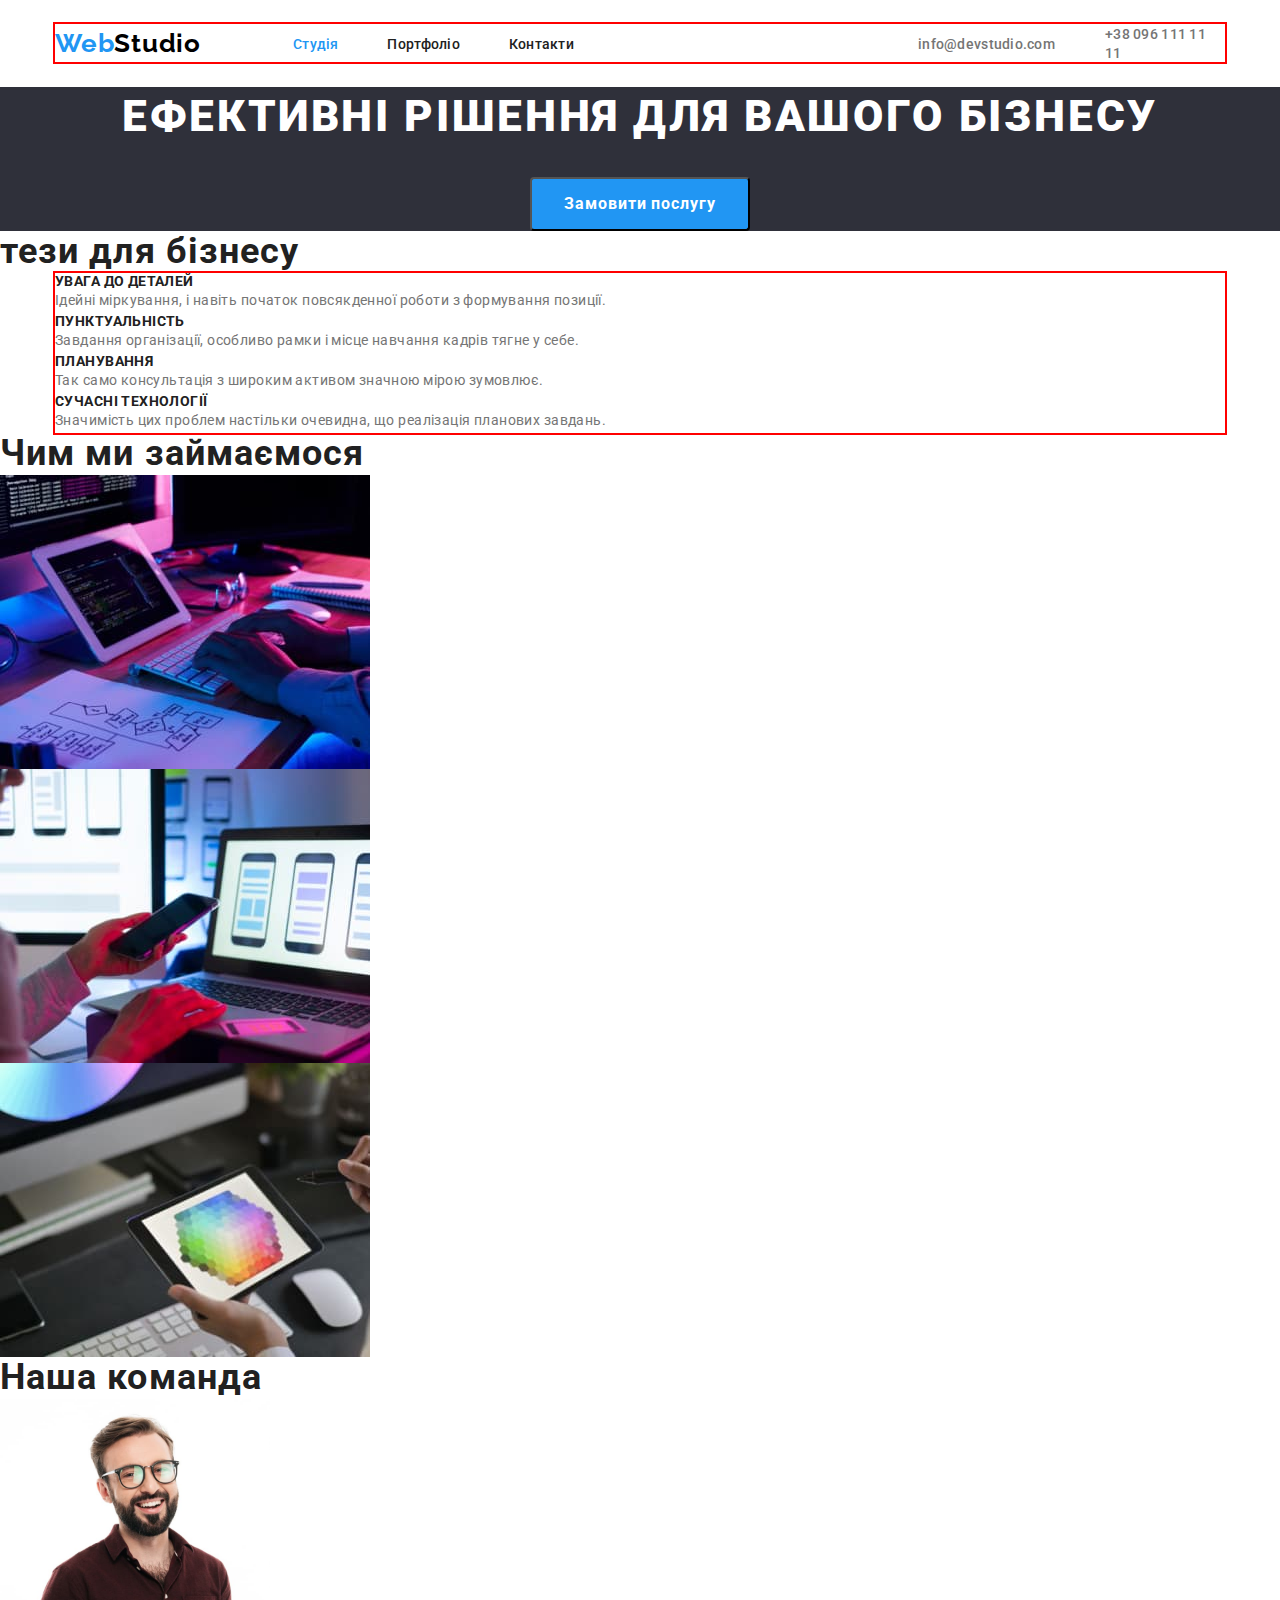
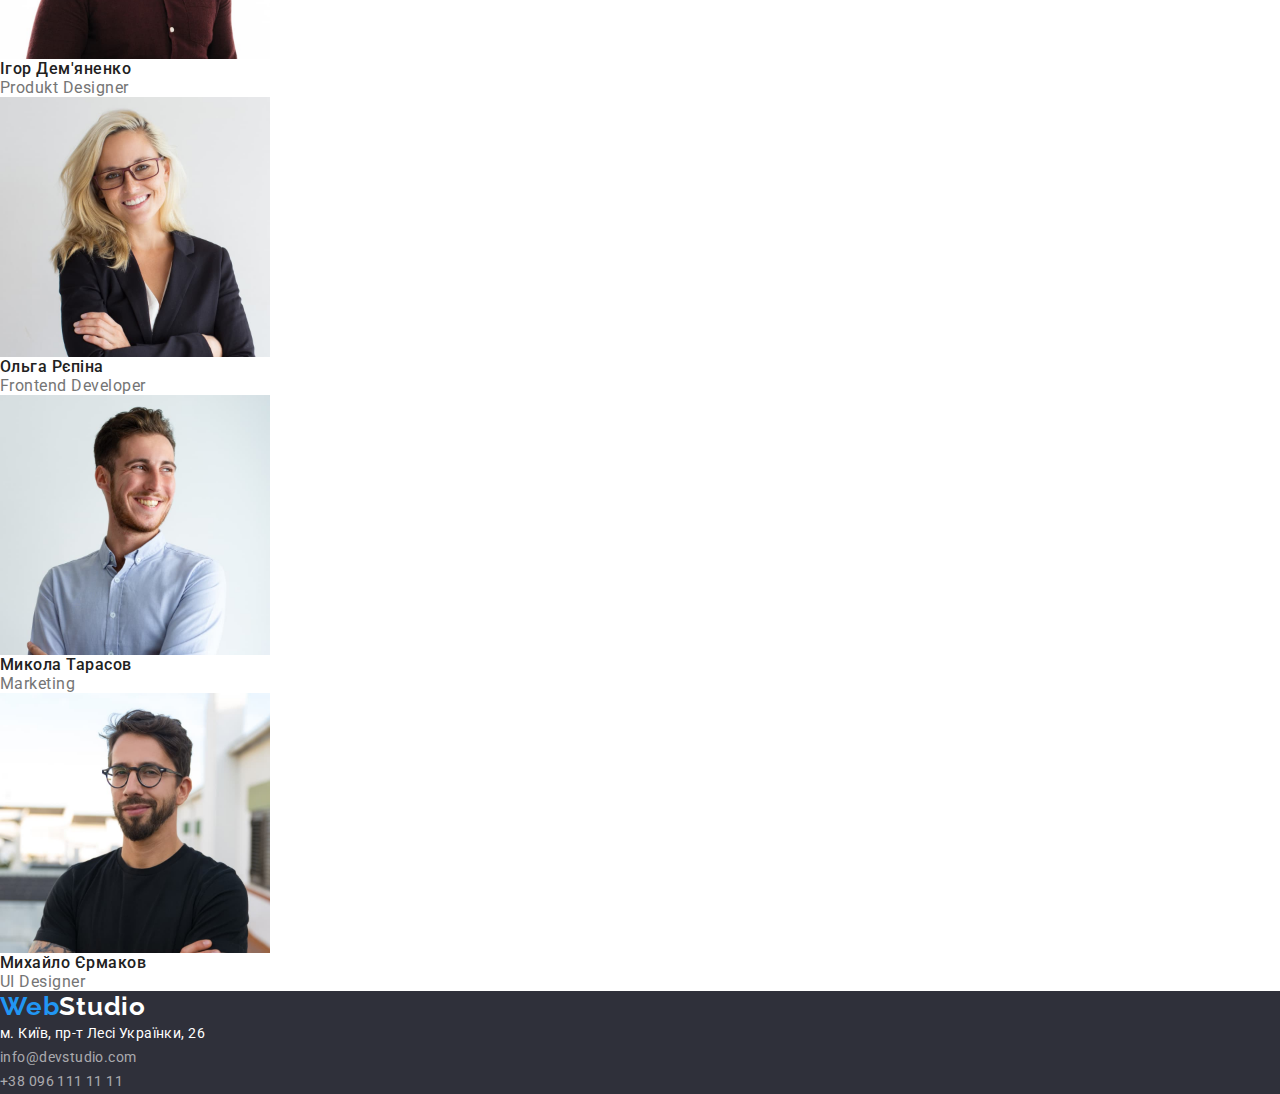
==== index.html @ be29083e "Хедер" ====
<!DOCTYPE html>
<html lang="uk">
  <head>
    <meta charset="UTF-8" >
    <meta http-equiv="X-UA-Compatible" content="IE=edge" >
    <meta name="viewport" content="width=device-width, initial-scale=1.0" >
    <title>Головна</title>
    <link rel="preconnect" href="https://fonts.googleapis.com" >
    <link rel="preconnect" href="https://fonts.gstatic.com" crossorigin >
    <link rel="stylesheet" href="https://fonts.googleapis.com/css2?family=Raleway:wght@700&family=Roboto:wght@400;500;700;900&display=swap">
    <link rel="stylesheet" href="https://cdnjs.cloudflare.com/ajax/libs/modern-normalize/1.1.0/modern-normalize.min.css" integrity="sha512-wpPYUAdjBVSE4KJnH1VR1HeZfpl1ub8YT/NKx4PuQ5NmX2tKuGu6U/JRp5y+Y8XG2tV+wKQpNHVUX03MfMFn9Q==" crossorigin="anonymous" referrerpolicy="no-referrer">
    <link rel="stylesheet" href="./css/styles.css" >
  </head>

  <body>
    <header class="header">
      <div class="container">
        <a href="#" lang="en" class="logo">Web<span class="logo-studio">Studio</span></a>
        <nav>       
        <ul class="header-nav list">
          <li><a class="link current" href="#">Студія</a></li>
          <li><a class="link" href="./portfolio.html">Портфоліо</a></li>
          <li><a class="link" href="#">Контакти</a></li>
        </ul>
        </nav>
        <ul class="auth-nav list">
          <li>
            <a class="link" href="mailto:info@devstudio.com">info@devstudio.com</a>
          </li>
          <li>
            <a class="link-tel" href="tel:+380961111111">+38 096 111 11 11</a>
          </li>
        </ul> 

      </div>
               
      
    </header>
    <!-- Герой   -->
    <main>
      <section class="hero">
        <h1 class="hero-title">Ефективні рішення для вашого бізнесу</h1>
        <button type="button" class="button-hero">Замовити послугу</button>
      </section>

      <!-- Тези для бізнесу -->

      <section class="section">
        <h2 class="section-title">тези для бізнесу</h2>
        <div class="container">
          <ul class="list">
            <li>
              <h3 class="caption">УВАГА ДО ДЕТАЛЕЙ</h3>
              <p class="text-caption">
                Ідейні міркування, i навіть початок повсякденної роботи з
                формування позиції.
              </p>
            </li>
            <li>
              <h3 class="caption">ПУНКТУАЛЬНІСТЬ</h3>
              <p class="text-caption">
                Завдання організації, особливо рамки i місце навчання кадрів тягне
                у себе.
              </p>
            </li>
            <li>
              <h3 class="caption">ПЛАНУВАННЯ</h3>
              <p class="text-caption">
                Так само консультація з широким активом значною мірою зумовлює.
              </p>
            </li>
            <li>
              <h3 class="caption">СУЧАСНІ ТЕХНОЛОГІЇ</h3>
              <p class="text-caption">
                Значимість цих проблем настільки очевидна, що реалізація планових
                завдань.
              </p>
            </li>
          </ul>

        </div>
        
      </section>

      <!-- Чим ми займаємось -->
      <section class="section">
        <h2 class="section-title">Чим ми займаємося</h2>
        <ul class="list">
          <li>
            <img src="./images/programer.jpg" alt="Програмування" width="370"
              height="294" >
          </li>
          <li>
            <img
              src="./images/developing-application.jpg"
              alt="Розробнка мобільних додатків"
              width="370"
              height="294"
            >
          </li>
          <li>
            <img
              src="./images/artist-webdesign.jpg"
              alt="Веб дизайн"
              width="370"
              height="294"
            >
          </li>
        </ul>
      </section>
      <!-- Наша команда     -->
      <section class="section">
        <h2 class="section-title">Наша команда</h2>
        <ul class="list">
          <li>
            <img
              src="./images/demyanenko.jpg"
              alt="Ігор Дем'яненко"
              width="270"
              height="260"
            >
            <h3 class="section-team">Ігор Дем'яненко</h3>
            <p class="text-team" lang="en">Produkt Designer</p>
          </li>
          <li>
            <img
              src="./images/repina.jpg"
              alt="Ольга Рєпіна"
              width="270"
              height="260"
            >
            <h3 class="section-team">Ольга Рєпіна</h3>
            <p class="text-team" lang="en">Frontend Developer</p>
          </li>
          <li>
            <img
              src="./images/tarasov.jpg"
              alt="Микола Тарасов"
              width="270"
              height="260"
            >
            <h3 class="section-team">Микола Тарасов</h3>
            <p class="text-team" lang="en">Marketing</p>
          </li>
          <li>
            <img
              src="./images/yermakov.jpg"
              alt="Михайло Єрмаков"
              width="270"
              height="260"
            >
            <h3 class="section-team">Михайло Єрмаков</h3>
            <p class="text-team" lang="en">UI Designer</p>
          </li>
        </ul>
      </section>
    </main>
    <!--   FOOTER   -->
    <footer class="footer">
      <a href="#" class="logo">Web<span class="logo-footer">Studio</span></a>
      <address>
        <ul class="footer-link list">
          <li class="item">м. Київ, пр-т Лесі Українки, 26</li>
          <li>
            <a class="link" href="mailto:info@devstudio.com"
              >info@devstudio.com</a
            >
          </li>
          <li>
            <a class="link-tel" href="tel:+380961111111">+38 096 111 11 11</a>
          </li>
        </ul>
      </address>
    </footer>
  </body>
</html>
---- css/styles.css ----
:root{
    --primary-text-color: #757575;
    --title-text-color: #212121;
    --accent-color: #2196F3;
    --primary--white-color: #FFFFFF;
    --button-active-color: #188CEB;  
}
h1,
h2,
h3,
h4,
h5,
h6,
p {
    margin: 0;
}

img {
    display: block;
}

body{    
    font-family: 'Roboto', sans-serif;
    background-color: var(--primary--white-color);
    color: var(--primary-text-color);
    margin: 0;    
}

/*.cursors {
    display: flex;
    flex-wrap: pointer;
*/

.list {
    list-style: none;
    margin: 0;
    padding: 0;
}
/*ul {
    list-style: none;
        
}*/
section {
    display: block;
}
.container {     
    width: 1170px;
    margin: 0 auto;
    outline: 2px solid red;    
}

   


/*-------------header-nav--------------*/

/*.header-conteiner { 
    display: flex;
    align-items: center;
}*/


.header {
    display: block;
    padding-top: 24px;
    padding-bottom: 25px;
}


/*.header{
    display: flex;
    align-items: center;
}*/

.logo {
    font-family: 'Raleway';
    font-style: normal;
    font-weight: 700;
    font-size: 26px;
    line-height: 1.1923;
    letter-spacing: 0.03em;
    color: var(--accent-color);
    text-decoration: none;
    margin-right: 93px;
    width: 145px;     
}

.logo-studio {
    font-family: 'Raleway';
    font-style: normal;
    font-weight: 700;
    font-size: 26px;
    line-height: 1.1923;
    letter-spacing: 0.03em;
    color: #000000;
}    
.header-nav{
    margin-right: 344px;
    width: 281px;
    justify-content:space-between;
}


.header-nav,
.auth-nav,
.container {
    display: flex;
    align-items: center;
}


.header-nav a,
.auth-nav a,
.footer .link,
.footer .link-tel {
    text-decoration: none;
}

.header-nav .link {
    font-weight: 500;
    font-size: 14px;
    line-height: 1.1428;
    letter-spacing: 0.02em;
    color: var(--title-text-color);
}

.header-nav .link:hover,
.header-nav .link:focus {
    color: var(--accent-color);
}
.header-nav .link.current {
    color: var(--accent-color);
}

.header-nav .link:active {
    color: #000000;
}

.auth-nav .link {
    margin-right: 50px;
    font-weight: 500;
    font-size: 14px;
    line-height: 1.1428;
    letter-spacing: 0.02em;
    color: var(--primary-text-color);
}

.auth-nav .link:hover ,
.auth-nav .link:focus {
    color: var(--accent-color);
}
.auth-nav .link-tel {
    font-weight: 500;
    font-size: 14px;
    line-height: 1.1428;
    letter-spacing: 0.02em;
    color: var(--primary-text-color);
}
.auth-nav .link-tel:hover ,
.auth-nav .link-tel:focus {
    color: var(--accent-color);
}
    



/*.auth-nav {
    font-weight: 500;
    font-size: 14px;
    line-height: 1.1428;
    letter-spacing: 0.02em;
    color: var(--accent-color);
    text-decoration: none;
}
.header-nav-tel{
    font-weight: 500;
    font-size: 14px;
    line-height: 1.1428px;
    letter-spacing: 0.02em;
    color: var(--primary-text-color);
    text-decoration: none;
}*/
/*-----------------------Header--------------------*/









/*--------------Hero-------------*/
.hero{
    background: #2F303A;
    text-align: center;
    
}



.hero-title{
    font-weight: 900;
    font-size: 44px;
    line-height: 1.3636;
    letter-spacing: 0.06em;
    text-transform: uppercase;
    color: #FFFFFF;
    margin-bottom: 30px;

}


/*Buttom*/
/*
.button{
    color: var(--title-text-color);
    background-color: var(--primary--white-color);
}
.button.primary {
    color: var(--primary--white-color);
    background-color: var(--accent-color);
}
.button.secondary{
    color: var(--accent-color);
    background-color: var(--primary--white-color);
}

.button: hover,
.button: footer {
    font-weight: 500;
    font-size: 16px;
    line-height: 1.625;
    letter-spacing: 0.03em;
    color: var(--title-text-color);
    background: var(--button-active-color) ;
}*/





 .button-hero {
    font-family: 'Roboto';
    font-style: normal;
    font-weight: 700;
    font-size: 16px;
    line-height: 1.8750;   
    align-items: center;
    letter-spacing: 0.06em;
    background-color: var(--accent-color);
    color: var(--primary--white-color); 
    cursor: pointer ;
    /*box-shadow: 0px 4px 4px rgba(0, 0, 0, 0.15);*/
    border-radius: 4px;
    padding: 10px 32px;  
}


.button-hero:hover,
.button-hero:focus {
    background-color: var(--button-active-color);
}





.portfolio .button {
    font-family: 'Roboto';
    font-style: normal;
    font-weight: 500;
    font-size: 16px;
    line-height: 1.625;
    text-align: center;
    letter-spacing: 0.03em;
    color: var(--title-text-color);
    cursor: pointer;
}

.portfolio .button:hover,
.portfolio .button:focus {
    background-color: var(--accent-color);
    color: var(--primary--white-color);
}


.section-title {
    font-weight: 700;
    font-size: 36px;
    line-height: 1.166;
    text-align: start;
    letter-spacing: 0.03em;
    color: var(--title-text-color);
}

.caption {
    font-weight: 700;
    font-size: 14px;
    line-height: 1.1428;
    letter-spacing: 0.03em;
    text-transform: uppercase;  
    color: var(--title-text-color);
}

.text-caption {
    font-weight: 400;
    font-size: 14px;
    line-height: 1.7142;   
    letter-spacing: 0.03em;    
    color: var(--primary-text-color);
}

/*---------------Тези для бізнесу---------------*/
.feature-list .title {
    font-weight: 700;
    font-size: 14px;
    line-height: 1.1428px;
    letter-spacing: 0.03em;
    text-transform: uppercase;
    color: var(--title-text-color);
}

/*--------------Чим ми займаємось--------------*/



/*---------------Наша команда---------------*/

.section-team {
    font-weight: 500;
    font-size: 16px;
    line-height: 1.1875;
    text-align: start;
    letter-spacing: 0.03em;
    color: var(--title-text-color);
}

.text-team {
    font-weight: 400;
    font-size: 16px;
    line-height: 1.1875;
    text-align: start;
    letter-spacing: 0.03em;
    color: var(--primary-text-color);
}
/*---------------Footer-------------------*/

.footer {
    background-color:#2F303A;
}



.logo-footer{
    font-family: 'Raleway';
    font-style: normal;
    font-weight: 700;
    font-size: 26px;
    line-height: 1.1923;
    letter-spacing: 0.03em;
    color: var(--primary--white-color);    
}

.footer-link .item {
    font-weight: 400;
    font-style: normal;
    font-size: 14px;    
    line-height: 1.7142;
    letter-spacing: 0.03em;
    color: var(--primary--white-color);
}

.footer-link .link ,
.footer-link .link-tel {
    font-weight: 400;
    font-style: normal;
    font-size: 14px;
    line-height: 1.7142;
    letter-spacing: 0.03em;
    color: rgba(255, 255, 255, 0.6);
}

.footer-link .item:hover,
.footer-link .link:hover,
.footer-link .link-tel:hover {
    color: var(--button-active-color);
}

.footer-link .item:focus,
.footer-link .link:focus,
.footer-link .link-tel:focus {
    color: var(--button-active-color);
}
/*--     Potrfoliuo    --*/

.section-portfolio {
    font-weight: 700;
    font-size: 18px;
    line-height: 2;
    letter-spacing: 0.06em;
    color: var(--title-text-color)
}

.text-portfolio {
    font-size: 16px;
    line-height: 1.875;
    letter-spacing: 0.03em;
    color: var(--primary-text-color);
}
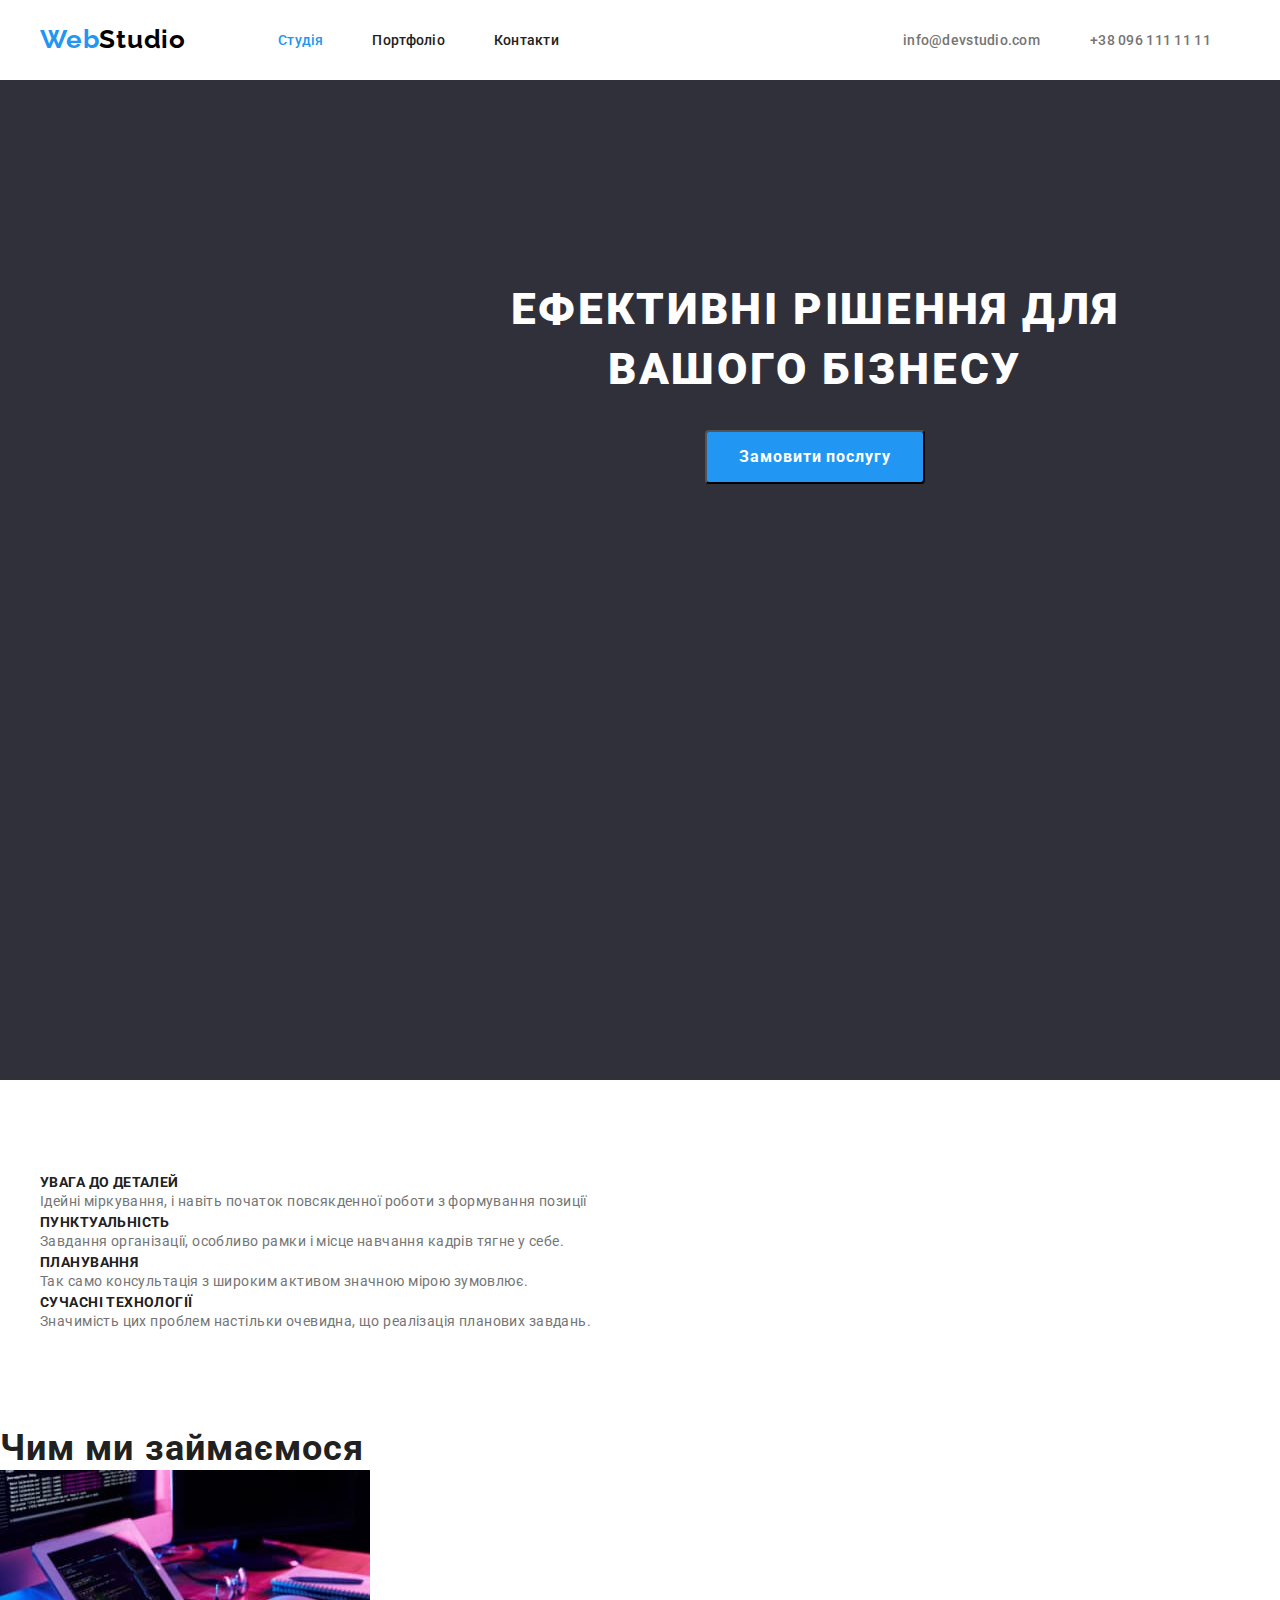
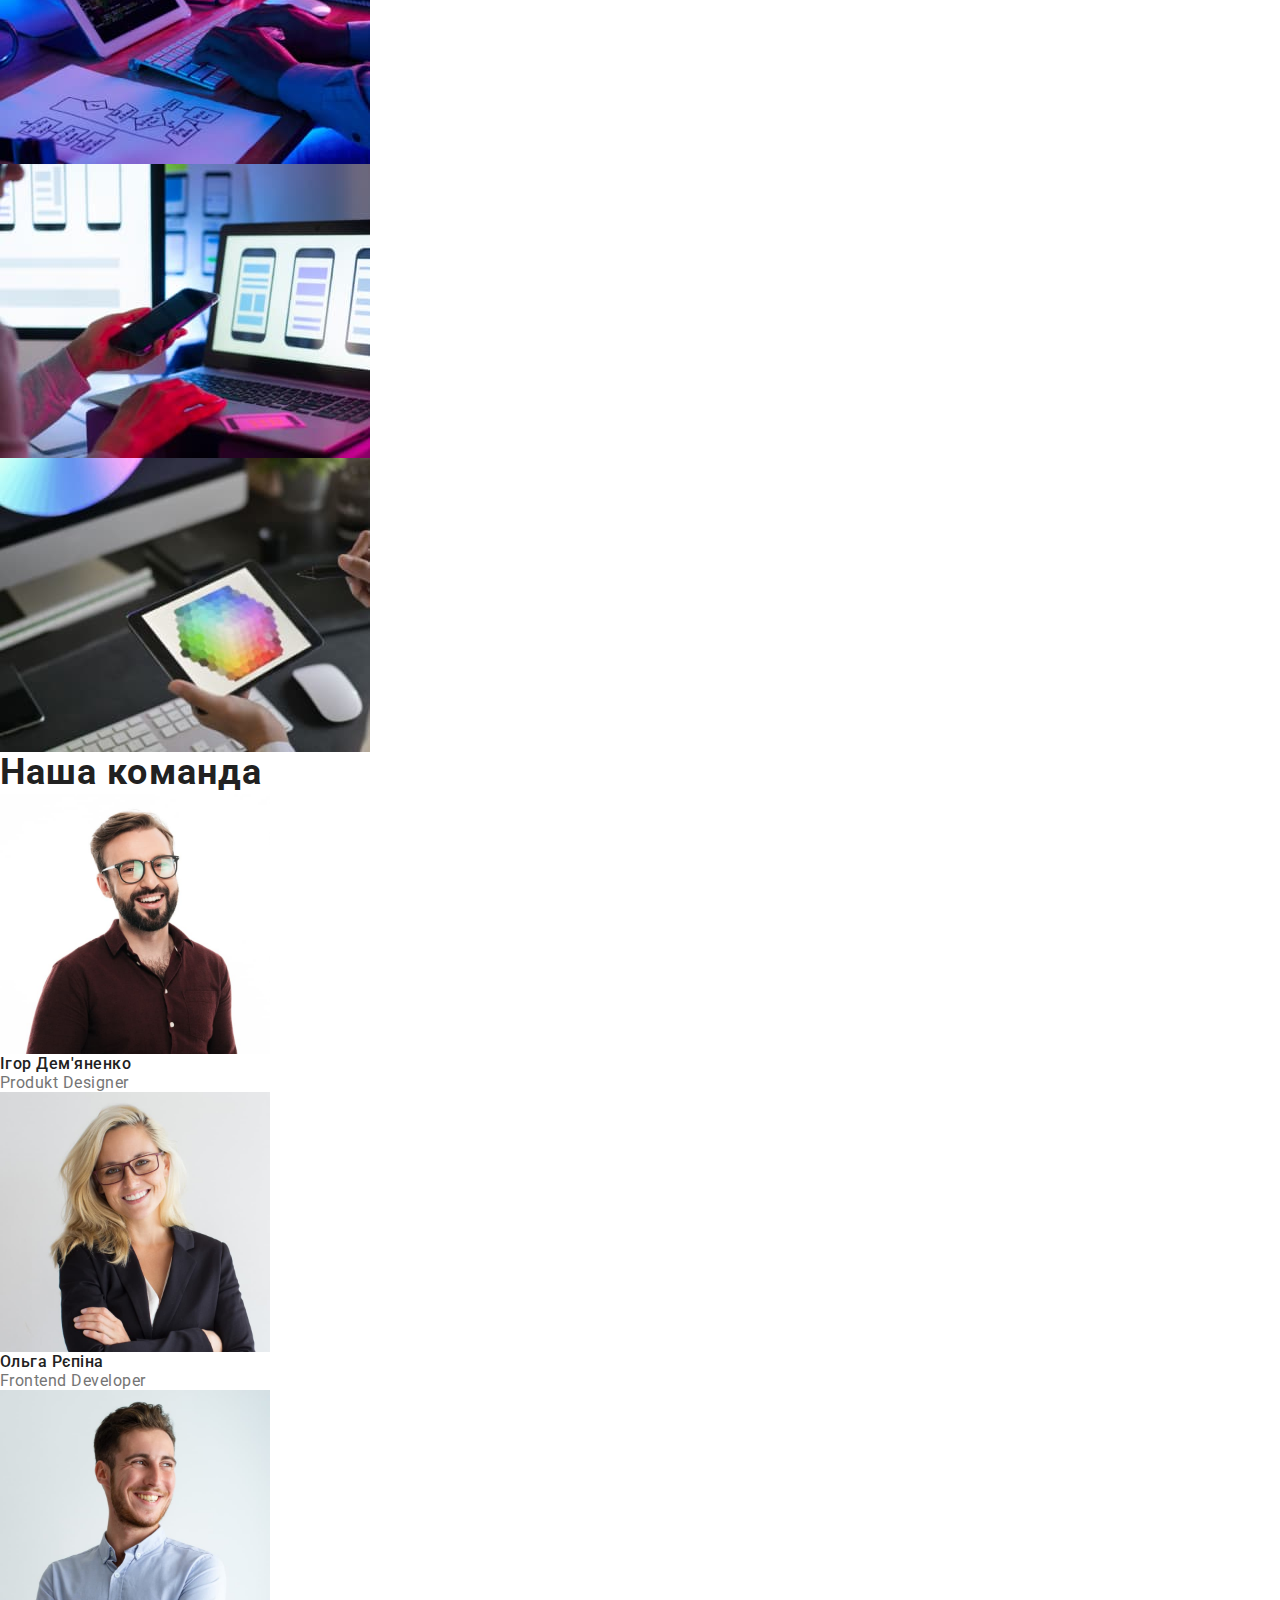
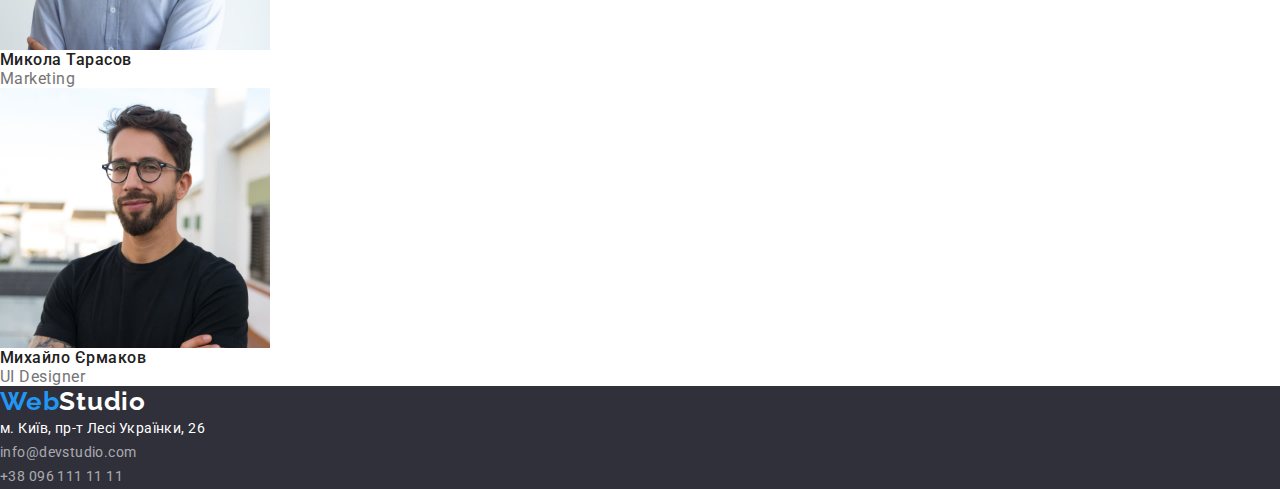
==== commit c1f109e7: "16112022" ====
--- a/index.html
+++ b/index.html
@@ -14,8 +14,9 @@
 
   <body>
     <header class="header">
-      <div class="container">
+      <div class="container header-container">     
         <a href="#" lang="en" class="logo">Web<span class="logo-studio">Studio</span></a>
+        
         <nav>       
         <ul class="header-nav list">
           <li><a class="link current" href="#">Студія</a></li>
@@ -31,42 +32,41 @@
             <a class="link-tel" href="tel:+380961111111">+38 096 111 11 11</a>
           </li>
         </ul> 
-
       </div>
-               
-      
     </header>
     <!-- Герой   -->
     <main>
       <section class="hero">
-        <h1 class="hero-title">Ефективні рішення для вашого бізнесу</h1>
-        <button type="button" class="button-hero">Замовити послугу</button>
+        <div class="container">
+          <h1 class="hero-title">Ефективні рішення для вашого бізнесу</h1>
+          <button type="button" class="button-hero">Замовити послугу</button>
+        </div>       
       </section>
 
       <!-- Тези для бізнесу -->
 
       <section class="section">
-        <h2 class="section-title">тези для бізнесу</h2>
-        <div class="container">
-          <ul class="list">
-            <li>
+        <h2 style="visibility: hidden; font-size: 0px">Особливості</h2>
+        <div class="container-section">
+          <ul class="list container">
+            <li class="">
               <h3 class="caption">УВАГА ДО ДЕТАЛЕЙ</h3>
               <p class="text-caption">
                 Ідейні міркування, i навіть початок повсякденної роботи з
-                формування позиції.
+                формування позиції
               </p>
             </li>
             <li>
               <h3 class="caption">ПУНКТУАЛЬНІСТЬ</h3>
               <p class="text-caption">
-                Завдання організації, особливо рамки i місце навчання кадрів тягне
-                у себе.
+              Завдання організації, особливо рамки i місце навчання кадрів тягне
+              у себе.
               </p>
             </li>
             <li>
               <h3 class="caption">ПЛАНУВАННЯ</h3>
               <p class="text-caption">
-                Так само консультація з широким активом значною мірою зумовлює.
+              Так само консультація з широким активом значною мірою зумовлює.
               </p>
             </li>
             <li>
@@ -77,7 +77,6 @@
               </p>
             </li>
           </ul>
-
         </div>
         
       </section>
--- a/css/styles.css
+++ b/css/styles.css
@@ -44,9 +44,10 @@
     display: block;
 }
 .container {     
-    width: 1170px;
-    margin: 0 auto;
-    outline: 2px solid red;    
+    width: 1200px;
+    padding-left: 15px;
+    padding-right: 15px;
+    margin: 0 auto;   
 }
 
    
@@ -103,11 +104,14 @@
 
 .header-nav,
 .auth-nav,
-.container {
+.header-container {
     display: flex;
     align-items: center;
 }
 
+.auth-nav .link-tel{
+    min-width: 122px;
+    }
 
 .header-nav a,
 .auth-nav a,
@@ -194,20 +198,22 @@
 .hero{
     background: #2F303A;
     text-align: center;
+    height: 600px;
+    padding: 200px;        
+}
+
+
+
+.hero-title{
     
-}
-
-
-
-.hero-title{
+    width: 693px;
     font-weight: 900;
     font-size: 44px;
     line-height: 1.3636;
     letter-spacing: 0.06em;
     text-transform: uppercase;
     color: #FFFFFF;
-    margin-bottom: 30px;
-
+    margin: 0px auto 30px;
 }
 
 
@@ -253,6 +259,7 @@
     cursor: pointer ;
     /*box-shadow: 0px 4px 4px rgba(0, 0, 0, 0.15);*/
     border-radius: 4px;
+    min-block-size: 50p 216px;
     padding: 10px 32px;  
 }
 
@@ -311,8 +318,8 @@
     color: var(--primary-text-color);
 }
 
-/*---------------Тези для бізнесу---------------*/
-.feature-list .title {
+/*---------------Особливості---------------*/
+/*.feature-list .title {
     font-weight: 700;
     font-size: 14px;
     line-height: 1.1428px;
@@ -320,7 +327,11 @@
     text-transform: uppercase;
     color: var(--title-text-color);
 }
-
+*/
+.container-section {
+    padding-top: 94px;
+    padding-bottom: 94px;
+}
 /*--------------Чим ми займаємось--------------*/
 
 
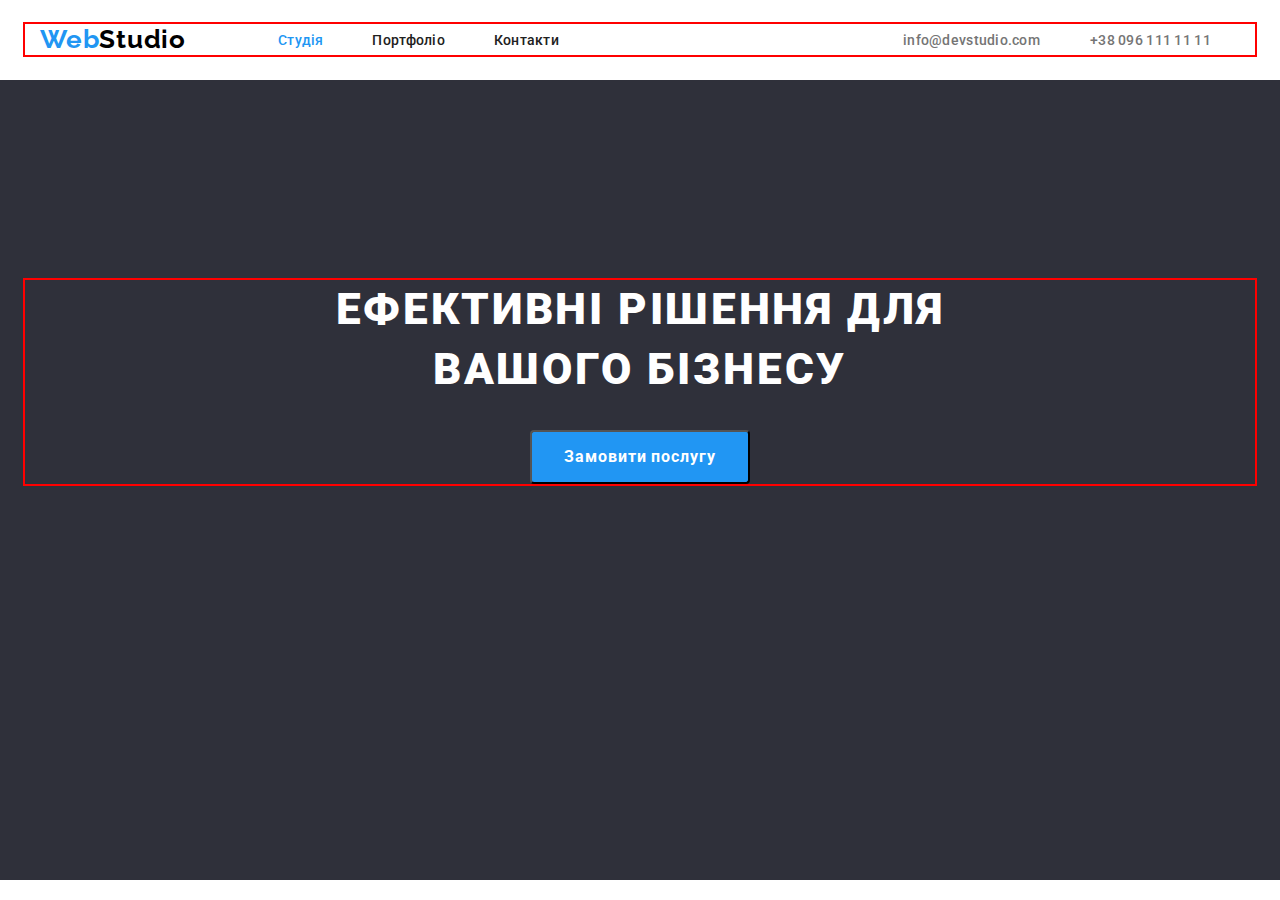
==== commit 7802d50f: "Герой" ====
--- a/index.html
+++ b/index.html
@@ -34,16 +34,19 @@
         </ul> 
       </div>
     </header>
+    
+
+    
     <!-- Герой   -->
     <main>
       <section class="hero">
         <div class="container">
           <h1 class="hero-title">Ефективні рішення для вашого бізнесу</h1>
           <button type="button" class="button-hero">Замовити послугу</button>
-        </div>       
+        </div>              
       </section>
 
-      <!-- Тези для бізнесу -->
+      <!-- Тези для бізнесу  --
 
       <section class="section">
         <h2 style="visibility: hidden; font-size: 0px">Особливості</h2>
@@ -81,7 +84,7 @@
         
       </section>
 
-      <!-- Чим ми займаємось -->
+      <!-- Чим ми займаємось
       <section class="section">
         <h2 class="section-title">Чим ми займаємося</h2>
         <ul class="list">
@@ -107,7 +110,7 @@
           </li>
         </ul>
       </section>
-      <!-- Наша команда     -->
+      <!-- Наша команда     
       <section class="section">
         <h2 class="section-title">Наша команда</h2>
         <ul class="list">
@@ -154,7 +157,7 @@
         </ul>
       </section>
     </main>
-    <!--   FOOTER   -->
+    <!--   FOOTER   
     <footer class="footer">
       <a href="#" class="logo">Web<span class="logo-footer">Studio</span></a>
       <address>
--- a/css/styles.css
+++ b/css/styles.css
@@ -34,7 +34,7 @@
 .list {
     list-style: none;
     margin: 0;
-    padding: 0;
+    padding: 0;header
 }
 /*ul {
     list-style: none;
@@ -47,7 +47,8 @@
     width: 1200px;
     padding-left: 15px;
     padding-right: 15px;
-    margin: 0 auto;   
+    margin: 0 auto;
+    outline: 2px solid red;  
 }
 
    
@@ -109,9 +110,9 @@
     align-items: center;
 }
 
-.auth-nav .link-tel{
-    min-width: 122px;
-    }
+/*.auth-nav .link-tel{
+    width: 122px;
+    }*/
 
 .header-nav a,
 .auth-nav a,
@@ -129,12 +130,11 @@
 }
 
 .header-nav .link:hover,
-.header-nav .link:focus {
-    color: var(--accent-color);
-}
+.header-nav .link:focus,
 .header-nav .link.current {
     color: var(--accent-color);
 }
+
 
 .header-nav .link:active {
     color: #000000;
@@ -157,7 +157,7 @@
     font-weight: 500;
     font-size: 14px;
     line-height: 1.1428;
-    letter-spacing: 0.02em;
+    letter-spacing: 0.02em;    
     color: var(--primary-text-color);
 }
 .auth-nav .link-tel:hover ,
@@ -199,7 +199,7 @@
     background: #2F303A;
     text-align: center;
     height: 600px;
-    padding: 200px;        
+    padding-top: 200px;              
 }
 
 
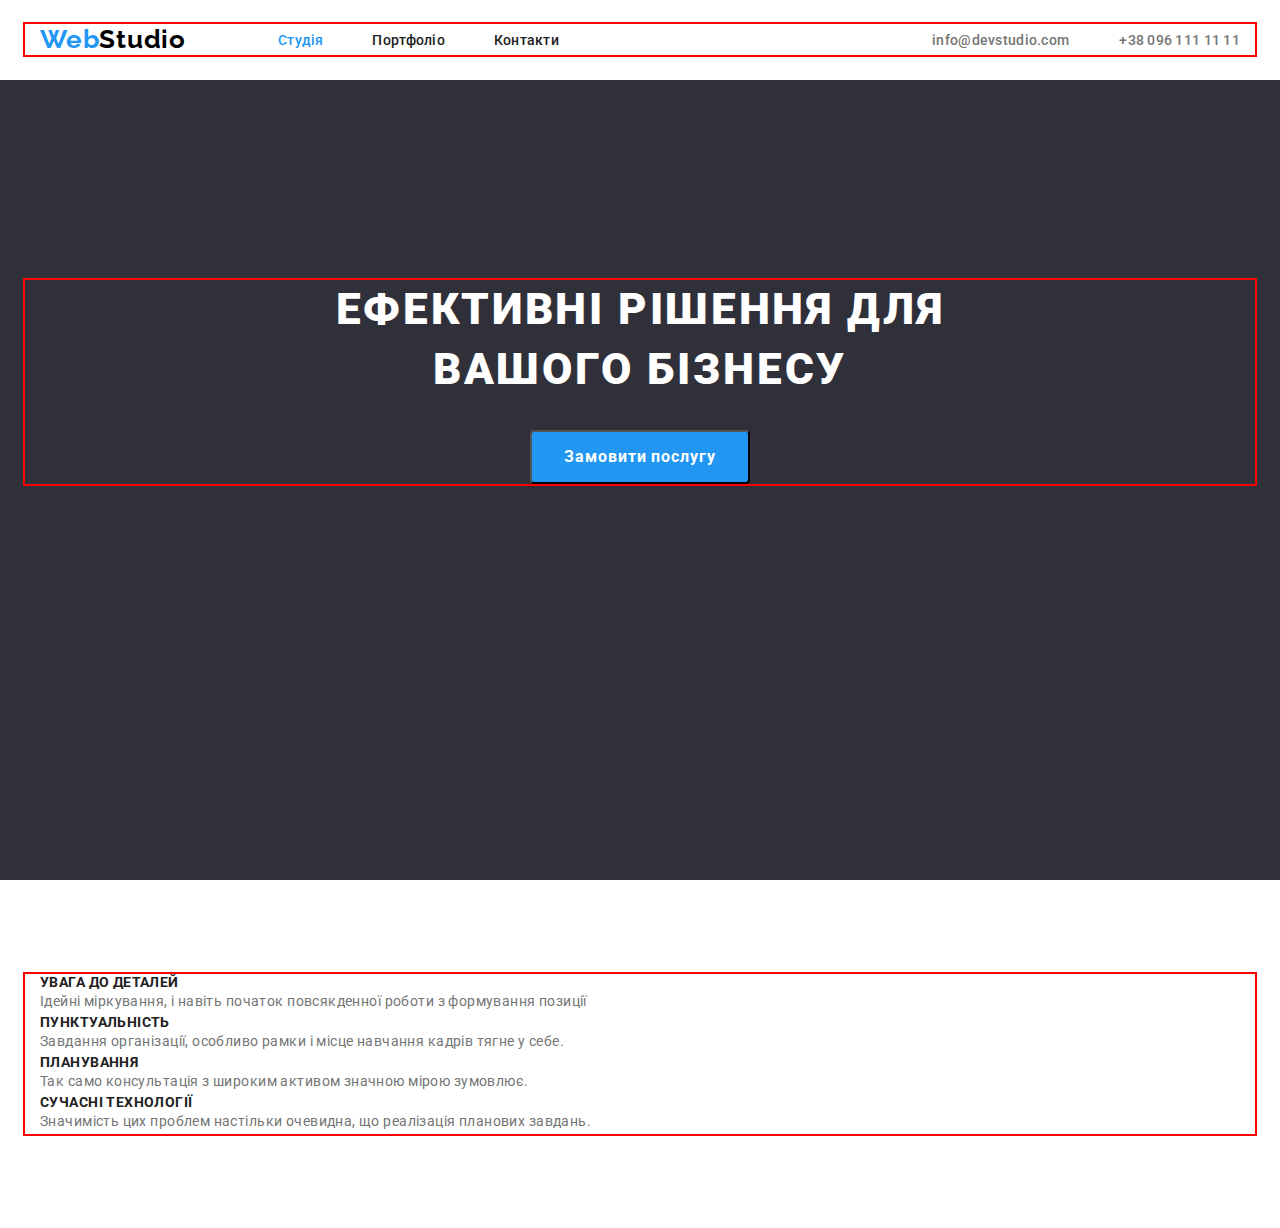
==== commit 39f3711f: "1313" ====
--- a/index.html
+++ b/index.html
@@ -16,8 +16,7 @@
     <header class="header">
       <div class="container header-container">     
         <a href="#" lang="en" class="logo">Web<span class="logo-studio">Studio</span></a>
-        
-        <nav>       
+        <nav class="nav">       
         <ul class="header-nav list">
           <li><a class="link current" href="#">Студія</a></li>
           <li><a class="link" href="./portfolio.html">Портфоліо</a></li>
@@ -33,11 +32,7 @@
           </li>
         </ul> 
       </div>
-    </header>
-    
-
-    
-    <!-- Герой   -->
+    </header> 
     <main>
       <section class="hero">
         <div class="container">
@@ -45,9 +40,7 @@
           <button type="button" class="button-hero">Замовити послугу</button>
         </div>              
       </section>
-
-      <!-- Тези для бізнесу  --
-
+     
       <section class="section">
         <h2 style="visibility: hidden; font-size: 0px">Особливості</h2>
         <div class="container-section">
--- a/css/styles.css
+++ b/css/styles.css
@@ -35,6 +35,7 @@
     list-style: none;
     margin: 0;
     padding: 0;header
+    padding: 0;
 }
 /*ul {
     list-style: none;
@@ -56,23 +57,21 @@
 
 /*-------------header-nav--------------*/
 
-/*.header-conteiner { 
+.header {
     display: flex;
     align-items: center;
-}*/
-
-
-.header {
-    display: block;
+    margin:0 auto;
     padding-top: 24px;
     padding-bottom: 25px;
 }
 
 
-/*.header{
+.header-container { 
     display: flex;
     align-items: center;
-}*/
+}
+
+
 
 .logo {
     font-family: 'Raleway';
@@ -95,13 +94,15 @@
     line-height: 1.1923;
     letter-spacing: 0.03em;
     color: #000000;
-}    
-.header-nav{
-    margin-right: 344px;
+}
+   
+.header-nav{    
     width: 281px;
     justify-content:space-between;
 }
-
+.nav{
+    margin-right: auto;
+}
 
 .header-nav,
 .auth-nav,
@@ -126,7 +127,7 @@
     font-size: 14px;
     line-height: 1.1428;
     letter-spacing: 0.02em;
-    color: var(--title-text-color);
+    color: var(--title-text-color);    
 }
 
 .header-nav .link:hover,
@@ -141,7 +142,6 @@
 }
 
 .auth-nav .link {
-    margin-right: 50px;
     font-weight: 500;
     font-size: 14px;
     line-height: 1.1428;
@@ -154,10 +154,12 @@
     color: var(--accent-color);
 }
 .auth-nav .link-tel {
+    font-style: normal;
     font-weight: 500;
     font-size: 14px;
     line-height: 1.1428;
-    letter-spacing: 0.02em;    
+    letter-spacing: 0.02em; 
+    margin-left: 50px;      
     color: var(--primary-text-color);
 }
 .auth-nav .link-tel:hover ,
@@ -176,14 +178,7 @@
     color: var(--accent-color);
     text-decoration: none;
 }
-.header-nav-tel{
-    font-weight: 500;
-    font-size: 14px;
-    line-height: 1.1428px;
-    letter-spacing: 0.02em;
-    color: var(--primary-text-color);
-    text-decoration: none;
-}*/
+
 /*-----------------------Header--------------------*/
 
 
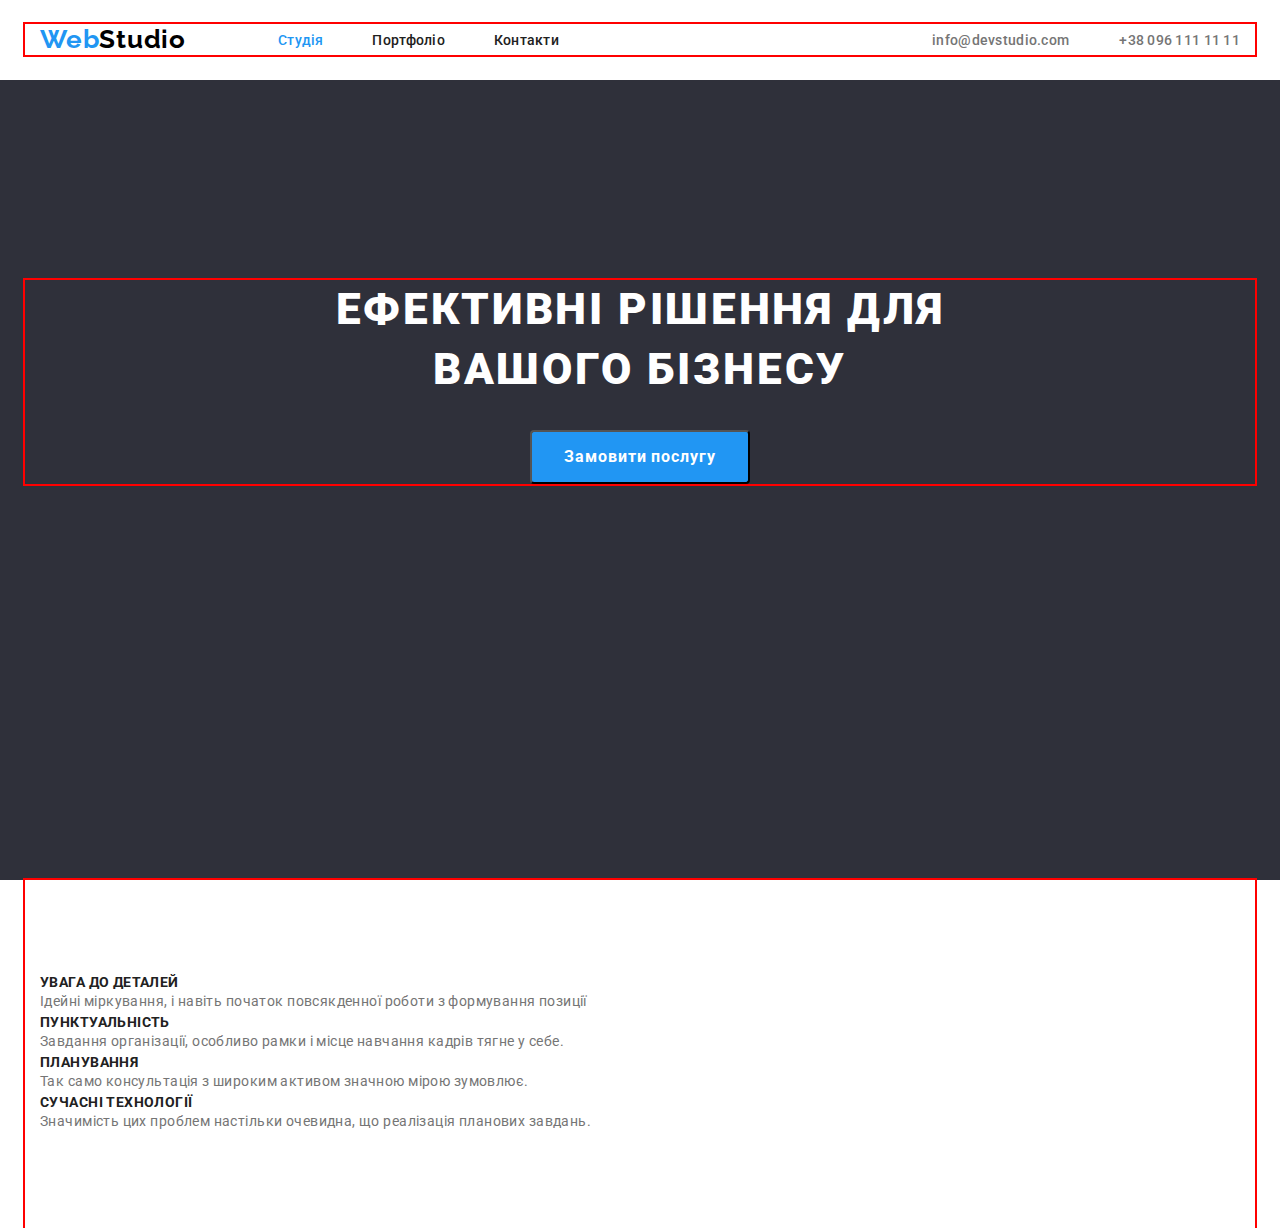
==== commit 2121f688: "Секція після Hero" ====
--- a/index.html
+++ b/index.html
@@ -43,29 +43,29 @@
      
       <section class="section">
         <h2 style="visibility: hidden; font-size: 0px">Особливості</h2>
-        <div class="container-section">
-          <ul class="list container">
-            <li class="">
+        <div class="container container-section">
+          <ul class="list-section list">
+            <li class="item-section">
               <h3 class="caption">УВАГА ДО ДЕТАЛЕЙ</h3>
               <p class="text-caption">
                 Ідейні міркування, i навіть початок повсякденної роботи з
                 формування позиції
               </p>
             </li>
-            <li>
+            <li class="item-section">
               <h3 class="caption">ПУНКТУАЛЬНІСТЬ</h3>
               <p class="text-caption">
               Завдання організації, особливо рамки i місце навчання кадрів тягне
               у себе.
               </p>
             </li>
-            <li>
+            <li class="item-section">
               <h3 class="caption">ПЛАНУВАННЯ</h3>
               <p class="text-caption">
               Так само консультація з широким активом значною мірою зумовлює.
               </p>
             </li>
-            <li>
+            <li class="item-section">
               <h3 class="caption">СУЧАСНІ ТЕХНОЛОГІЇ</h3>
               <p class="text-caption">
                 Значимість цих проблем настільки очевидна, що реалізація планових
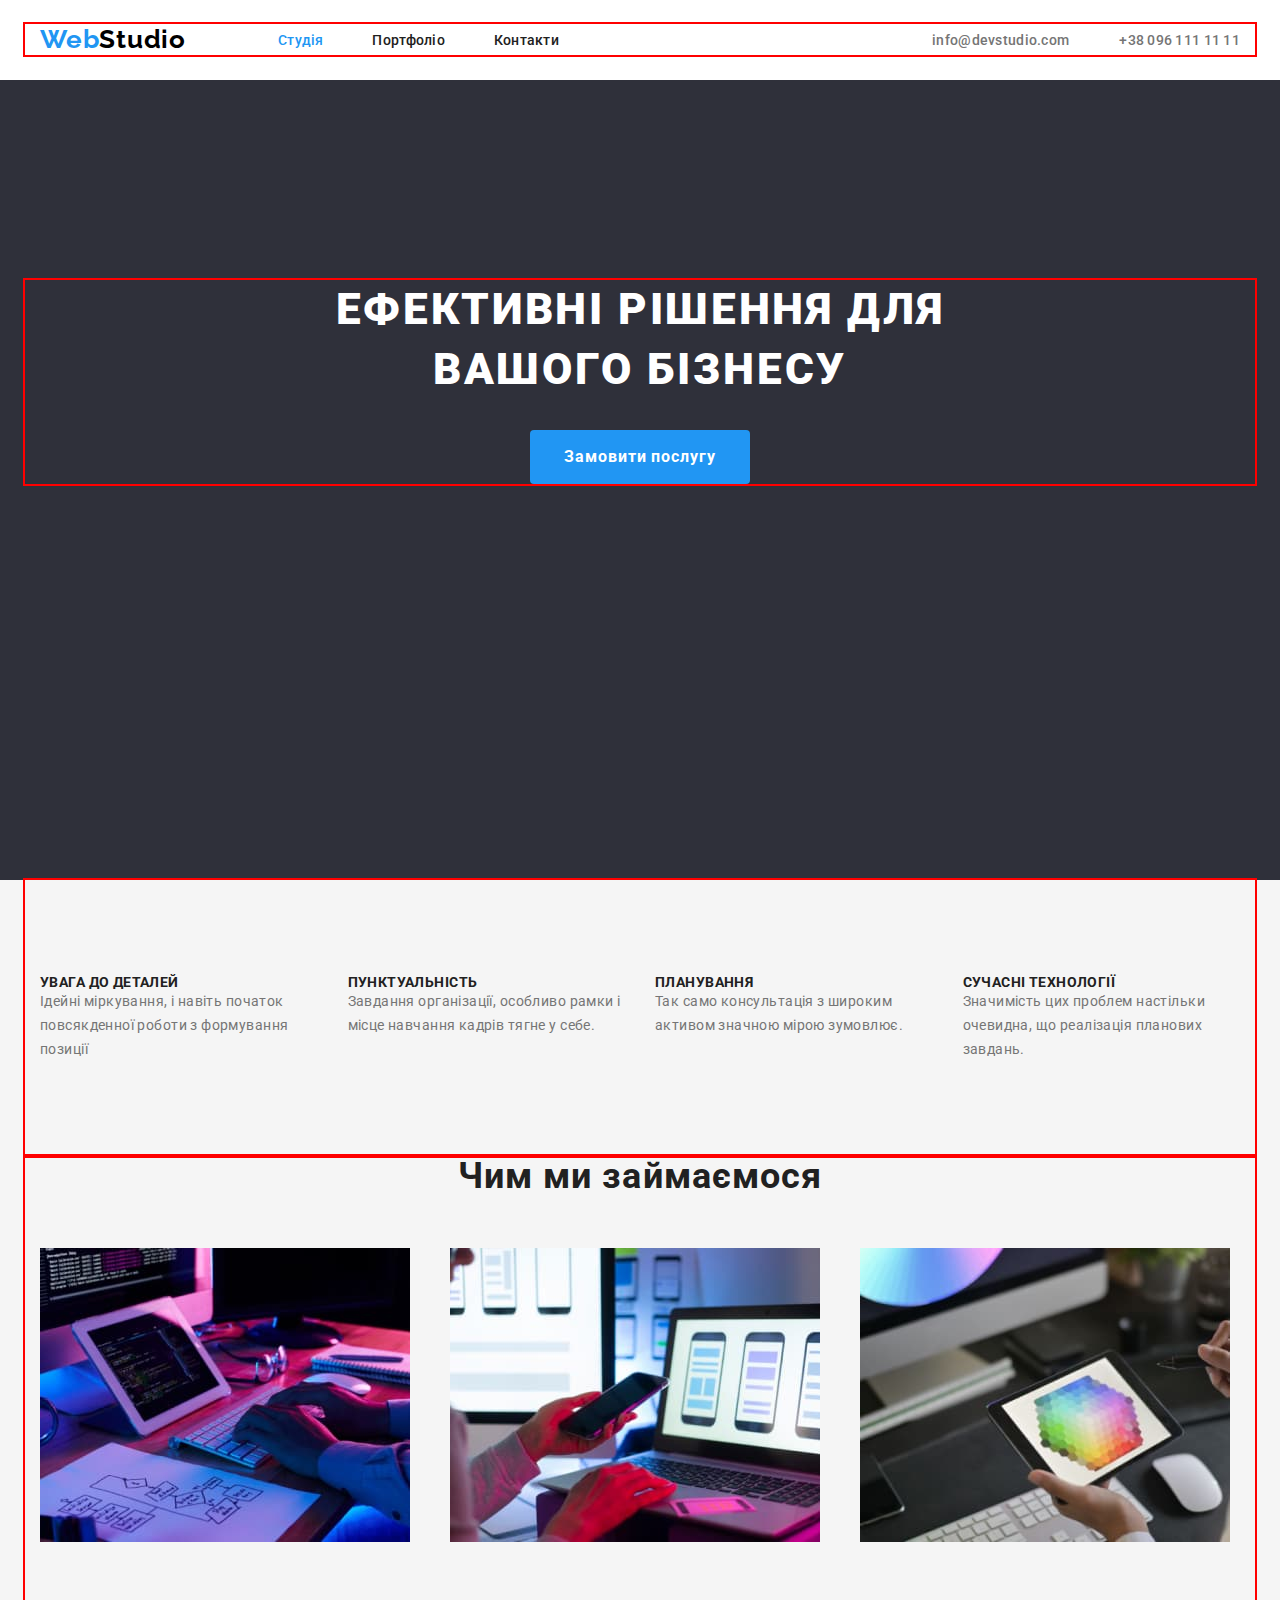
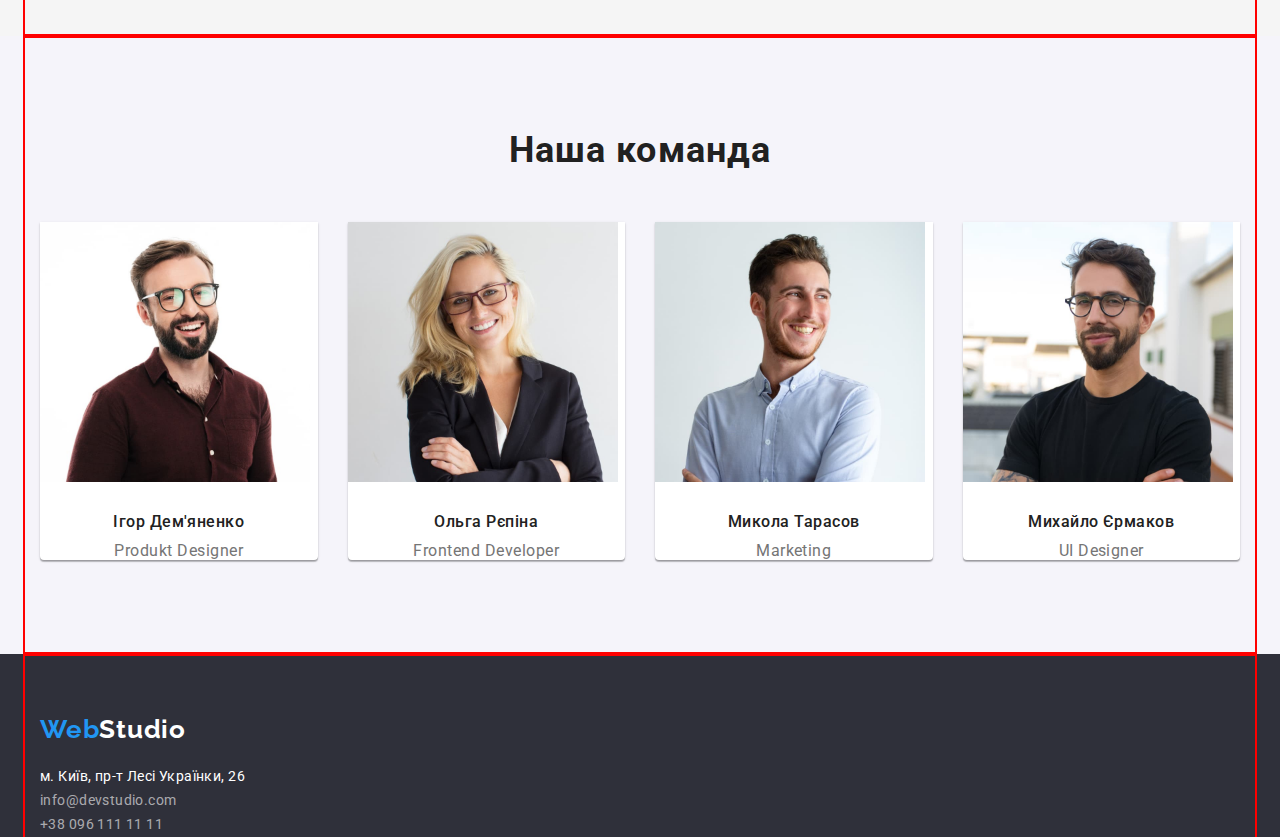
==== commit 53d98d1c: "Осговна" ====
--- a/index.html
+++ b/index.html
@@ -42,32 +42,32 @@
       </section>
      
       <section class="section">
-        <h2 style="visibility: hidden; font-size: 0px">Особливості</h2>
         <div class="container container-section">
+        <h2 style="visibility: hidden; font-size: 0px">Особливості</h2>       
           <ul class="list-section list">
             <li class="item-section">
-              <h3 class="caption">УВАГА ДО ДЕТАЛЕЙ</h3>
-              <p class="text-caption">
+              <h3 class="title-section">УВАГА ДО ДЕТАЛЕЙ</h3>
+              <p class="text-section">
                 Ідейні міркування, i навіть початок повсякденної роботи з
                 формування позиції
               </p>
             </li>
             <li class="item-section">
-              <h3 class="caption">ПУНКТУАЛЬНІСТЬ</h3>
-              <p class="text-caption">
+              <h3 class="title-section">ПУНКТУАЛЬНІСТЬ</h3>
+              <p class="text-section">
               Завдання організації, особливо рамки i місце навчання кадрів тягне
               у себе.
               </p>
             </li>
             <li class="item-section">
-              <h3 class="caption">ПЛАНУВАННЯ</h3>
-              <p class="text-caption">
+              <h3 class="title-section">ПЛАНУВАННЯ</h3>
+              <p class="text-section">
               Так само консультація з широким активом значною мірою зумовлює.
               </p>
             </li>
             <li class="item-section">
-              <h3 class="caption">СУЧАСНІ ТЕХНОЛОГІЇ</h3>
-              <p class="text-caption">
+              <h3 class="title-section">СУЧАСНІ ТЕХНОЛОГІЇ</h3>
+              <p class="text-section">
                 Значимість цих проблем настільки очевидна, що реалізація планових
                 завдань.
               </p>
@@ -77,83 +77,87 @@
         
       </section>
 
-      <!-- Чим ми займаємось
-      <section class="section">
-        <h2 class="section-title">Чим ми займаємося</h2>
-        <ul class="list">
-          <li>
-            <img src="./images/programer.jpg" alt="Програмування" width="370"
-              height="294" >
-          </li>
-          <li>
-            <img
-              src="./images/developing-application.jpg"
-              alt="Розробнка мобільних додатків"
-              width="370"
-              height="294"
-            >
-          </li>
-          <li>
-            <img
-              src="./images/artist-webdesign.jpg"
-              alt="Веб дизайн"
-              width="370"
-              height="294"
-            >
-          </li>
-        </ul>
+      <!-- Чим ми займаємось   -->
+      <section class="profile">        
+        <div class="container">
+          <h2 class="section-profile">Чим ми займаємося</h2> 
+          <ul class="container-teams list">
+            <li class="link-portfolio">
+              <img src="./images/programer.jpg" alt="Програмування" width="370" height="294" >
+            </li>
+            <li class="link-portfolio">
+              <img
+                src="./images/developing-application.jpg" alt="Розробнка мобільних додатків"
+                width="370"
+                height="294">
+              </li>
+              <li class="link-portfolio">
+                <img
+                  src="./images/artist-webdesign.jpg"
+                  alt="Веб дизайн"
+                  width="370"
+                  height="294">
+              </li>
+            </ul>                   
+        </div>
+        
       </section>
-      <!-- Наша команда     
-      <section class="section">
-        <h2 class="section-title">Наша команда</h2>
-        <ul class="list">
-          <li>
-            <img
-              src="./images/demyanenko.jpg"
-              alt="Ігор Дем'яненко"
-              width="270"
-              height="260"
-            >
-            <h3 class="section-team">Ігор Дем'яненко</h3>
-            <p class="text-team" lang="en">Produkt Designer</p>
-          </li>
-          <li>
-            <img
-              src="./images/repina.jpg"
-              alt="Ольга Рєпіна"
-              width="270"
-              height="260"
-            >
-            <h3 class="section-team">Ольга Рєпіна</h3>
-            <p class="text-team" lang="en">Frontend Developer</p>
-          </li>
-          <li>
-            <img
-              src="./images/tarasov.jpg"
-              alt="Микола Тарасов"
-              width="270"
-              height="260"
-            >
-            <h3 class="section-team">Микола Тарасов</h3>
-            <p class="text-team" lang="en">Marketing</p>
-          </li>
-          <li>
-            <img
-              src="./images/yermakov.jpg"
-              alt="Михайло Єрмаков"
-              width="270"
-              height="260"
-            >
-            <h3 class="section-team">Михайло Єрмаков</h3>
-            <p class="text-team" lang="en">UI Designer</p>
-          </li>
-        </ul>
+      <!-- Наша команда  -->     
+      <section class="teams">
+        <div class="container">
+          <h2 class="teams-title">Наша команда</h2>          
+            <ul class="container-teams list">
+              <li class="link-teams">
+                <img
+                  src="./images/demyanenko.jpg"
+                  alt="Ігор Дем'яненко"
+                  width="270"
+                  height="260"
+                >
+                <h3 class="section-teams">Ігор Дем'яненко</h3>
+                <p class="text-teams" lang="en">Produkt Designer</p>
+              </li>
+              <li class="link-teams">
+                <img
+                  src="./images/repina.jpg"
+                  alt="Ольга Рєпіна"
+                  width="270"
+                  height="260"
+                >
+                <h3 class="section-teams">Ольга Рєпіна</h3>
+                <p class="text-teams" lang="en">Frontend Developer</p>
+              </li>
+              <li class="link-teams">
+                <img
+                  src="./images/tarasov.jpg"
+                  alt="Микола Тарасов"
+                  width="270"
+                  height="260"
+                >
+                <h3 class="section-teams">Микола Тарасов</h3>
+                <p class="text-teams" lang="en">Marketing</p>
+              </li>
+              <li class="link-teams">
+                <img
+                  src="./images/yermakov.jpg"
+                  alt="Михайло Єрмаков"
+                  width="270"
+                  height="260"
+                >
+                <h3 class="section-teams">Михайло Єрмаков</h3>
+                <p class="text-teams" lang="en">UI Designer</p>
+              </li>
+            </ul>       
+        </div>        
       </section>
     </main>
-    <!--   FOOTER   
+    <!--   FOOTER   -->
     <footer class="footer">
-      <a href="#" class="logo">Web<span class="logo-footer">Studio</span></a>
-      <address>
+      <div class="container footer-container">
+        <div class="footer-container">
+          <a href="#" class="logofooter">Web<span class="logo-footer">Studio</span></a>
+        </div>
+        <address>
         <ul class="footer-link list">
           <li class="item">м. Київ, пр-т Лесі Українки, 26</li>
           <li>
@@ -166,6 +170,9 @@
           </li>
         </ul>
       </address>
+
+      </div>
+      
     </footer>
   </body>
 </html>
--- a/css/styles.css
+++ b/css/styles.css
@@ -34,16 +34,13 @@
 .list {
     list-style: none;
     margin: 0;
-    padding: 0;header
     padding: 0;
 }
 /*ul {
     list-style: none;
         
 }*/
-section {
-    display: block;
-}
+
 .container {     
     width: 1200px;
     padding-left: 15px;
@@ -111,9 +108,10 @@
     align-items: center;
 }
 
-/*.auth-nav .link-tel{
-    width: 122px;
-    }*/
+.link-tel{
+    max-width: 122px;  
+    white-space: normal;  
+}
 
 .header-nav a,
 .auth-nav a,
@@ -153,15 +151,22 @@
 .auth-nav .link:focus {
     color: var(--accent-color);
 }
-.auth-nav .link-tel {
+.link-tel {
     font-style: normal;
     font-weight: 500;
     font-size: 14px;
     line-height: 1.1428;
     letter-spacing: 0.02em; 
-    margin-left: 50px;      
     color: var(--primary-text-color);
 }
+.auth-nav li{
+    margin-right: 50px;
+}
+
+.auth-nav li:last-child{
+    margin: 0;
+}
+
 .auth-nav .link-tel:hover ,
 .auth-nav .link-tel:focus {
     color: var(--accent-color);
@@ -191,6 +196,7 @@
 
 /*--------------Hero-------------*/
 .hero{
+    
     background: #2F303A;
     text-align: center;
     height: 600px;
@@ -199,8 +205,7 @@
 
 
 
-.hero-title{
-    
+.hero-title{    
     width: 693px;
     font-weight: 900;
     font-size: 44px;
@@ -249,13 +254,12 @@
     line-height: 1.8750;   
     align-items: center;
     letter-spacing: 0.06em;
+    border-color: transparent;
+    border-radius: 4px;
     background-color: var(--accent-color);
     color: var(--primary--white-color); 
-    cursor: pointer ;
-    /*box-shadow: 0px 4px 4px rgba(0, 0, 0, 0.15);*/
-    border-radius: 4px;
-    min-block-size: 50p 216px;
-    padding: 10px 32px;  
+    cursor: pointer ;    
+    padding: 10px 32px;   
 }
 
 
@@ -268,23 +272,7 @@
 
 
 
-.portfolio .button {
-    font-family: 'Roboto';
-    font-style: normal;
-    font-weight: 500;
-    font-size: 16px;
-    line-height: 1.625;
-    text-align: center;
-    letter-spacing: 0.03em;
-    color: var(--title-text-color);
-    cursor: pointer;
-}
-
-.portfolio .button:hover,
-.portfolio .button:focus {
-    background-color: var(--accent-color);
-    color: var(--primary--white-color);
-}
+
 
 
 .section-title {
@@ -296,16 +284,17 @@
     color: var(--title-text-color);
 }
 
-.caption {
+.title-section {
     font-weight: 700;
     font-size: 14px;
     line-height: 1.1428;
     letter-spacing: 0.03em;
-    text-transform: uppercase;  
-    color: var(--title-text-color);
-}
-
-.text-caption {
+    text-transform: uppercase; 
+    justify-content: start;                                         
+    color: var(--title-text-color);
+}
+
+.text-section {
     font-weight: 400;
     font-size: 14px;
     line-height: 1.7142;   
@@ -323,49 +312,160 @@
     color: var(--title-text-color);
 }
 */
-.container-section {
+.section {
+    display: block;
+    background: #F5F5F5;
+}
+
+.container-section {    
     padding-top: 94px;
     padding-bottom: 94px;
 }
+
+.list-section{
+    display: flex;
+    align-items: start;
+    border-box: 270px;
+    gap: 30px;
+}
+
+
+.item-section {
+    display: block;
+    flex-basis: calc((100% - 90px) / 4);
+    background: #f5f5f5;   
+}
+
+
+
+
 /*--------------Чим ми займаємось--------------*/
-
-
-
+.profile{
+    display: block;
+   background: #f5f5f5;   
+}
+
+
+.section-profile {
+    font-weight: 700;
+    font-size: 36px;
+    line-height: 1.166;
+    text-align: center;
+    letter-spacing: 0.03em;
+    color: var(--title-text-color);    
+    margin-bottom: 50px ;
+}
+
+ 
+
+.container-profile {
+    display: flex;
+    align-items: start;
+    gap: 30px;
+    padding-bottom: 94px;
+}
+
+
+.link-portfolio {
+    display: block;
+    flex-basis: calc((100% - 60px) / 3);
+}
 /*---------------Наша команда---------------*/
-
-.section-team {
+.teams {
+    display: block;
+    background: #F5F4FA;
+}
+
+.teams-title {
+    font-weight: 700;
+    font-size: 36px;
+    line-height: 1.166;
+    text-align: center;
+    letter-spacing: 0.03em;   
+    color: var(--title-text-color);
+    padding-top: 94px;
+    padding-bottom: 50px;
+}
+
+.container-teams {
+    display: flex;
+    align-items: start;
+    gap: 30px;
+    padding-bottom: 94px;
+}
+.link-teams {
+    background: #FFFFFF;    
+    box-shadow: 0px 1px 3px rgba(0, 0, 0, 0.12), 0px 1px 1px rgba(0, 0, 0, 0.14), 0px 2px 1px rgba(0, 0, 0, 0.2);
+    border-radius: 0px 0px 4px 4px;    
+    display: block;
+    flex-basis: calc((100% - 90px) / 4);
+}
+
+.section-teams {
+    font-style: normal;
     font-weight: 500;
     font-size: 16px;
-    line-height: 1.1875;
-    text-align: start;
-    letter-spacing: 0.03em;
-    color: var(--title-text-color);
-}
-
-.text-team {
+    line-height: 1,1875;
+    text-align: center;
+    letter-spacing: 0.03em;
+    color: var(--title-text-color);
+    padding-top: 30px;
+    padding-bottom: 10px;
+}
+
+.text-teams {
+    font-style: normal;
     font-weight: 400;
     font-size: 16px;
     line-height: 1.1875;
-    text-align: start;
+    text-align: center;
     letter-spacing: 0.03em;
     color: var(--primary-text-color);
 }
+
+
+
+
+
+
 /*---------------Footer-------------------*/
 
 .footer {
     background-color:#2F303A;
 }
 
-
-
-.logo-footer{
+.footer-container {
+    display: flex;
+    flex-direction: column;
+}
+
+
+.logofooter {
+    display: block;
+    width: 145px;
     font-family: 'Raleway';
     font-style: normal;
     font-weight: 700;
     font-size: 26px;
     line-height: 1.1923;
     letter-spacing: 0.03em;
-    color: var(--primary--white-color);    
+    color: var(--accent-color);
+    text-decoration: none;
+    padding-top: 60px;
+    padding-bottom: 20px;        
+}
+
+
+.logo-footer {
+    font-family: 'Raleway';
+    font-style: normal;
+    font-weight: 700;
+    font-size: 26px;
+    line-height: 1.1923;
+    letter-spacing: 0.03em;
+    color: var(--primary--white-color);
+    margin-top: 60px;
+
 }
 
 .footer-link .item {
@@ -400,6 +500,57 @@
 }
 /*--     Potrfoliuo    --*/
 
+
+.button-portfolio {
+    font-family: 'Roboto';
+    font-style: normal;
+    font-weight: 500;
+    font-size: 16px;
+    line-height: 1.625;
+    text-align: center;
+    letter-spacing: 0.03em;
+    padding: 6px 22px;
+    background: #F5F4FA;
+    border-radius: 4px;
+    color: var(--title-text-color);
+    cursor: pointer;
+}
+
+
+
+.button-portfolio:hover,
+.button-portfolio:focus {
+    
+    background-color: var(--accent-color);
+    color: var(--primary--white-color);
+}
+
+
+.item-portfolio {
+    margin: 0 auto;
+}
+
+
+.portfolio-container { 
+    display: flex;     
+    justify-content: center;    
+}
+
+ .button-portfolio {
+    background: #F5F4FA;
+    border-radius: 4px;
+    border-color: transparent;    
+    align-items: center;
+}
+
+.portfolio-container li{
+    margin-right: 8px;
+}
+
+.portfolio-container li:last-child {
+    margin-right: 0;
+}
+
 .section-portfolio {
     font-weight: 700;
     font-size: 18px;
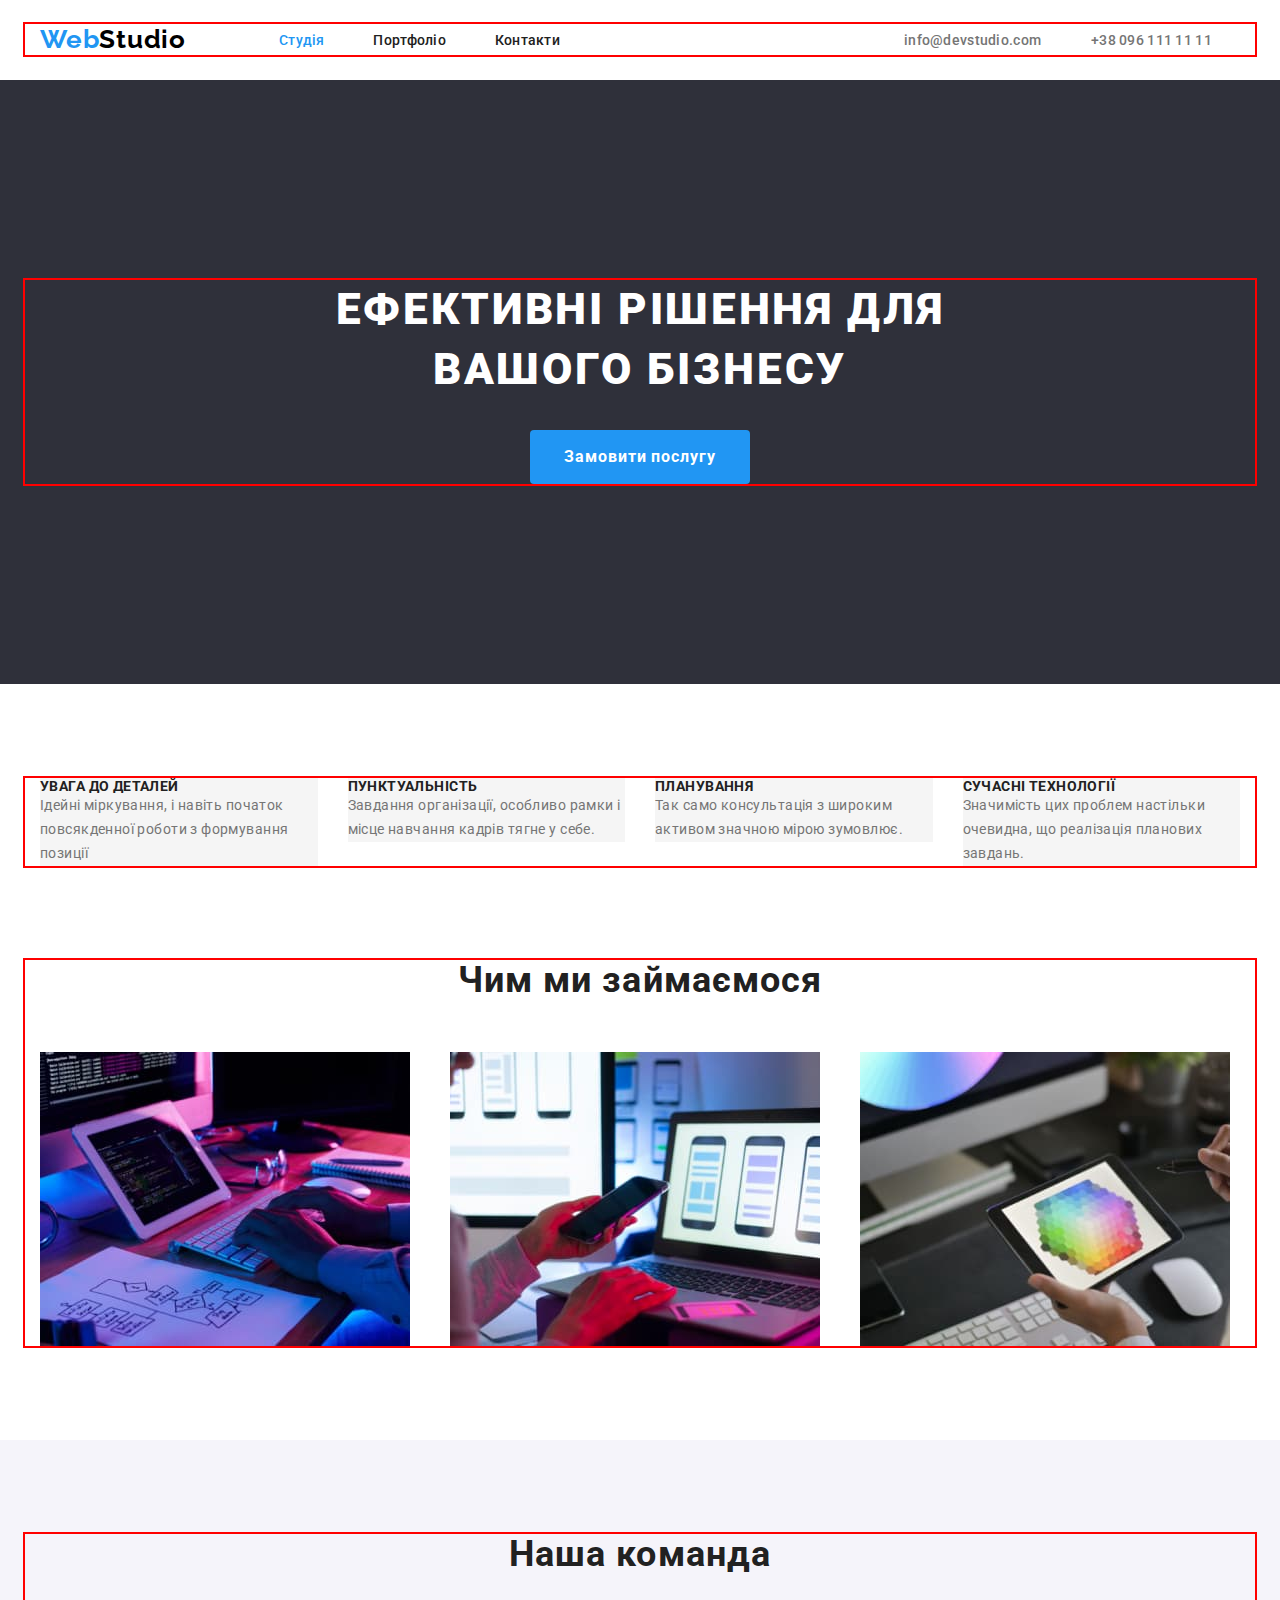
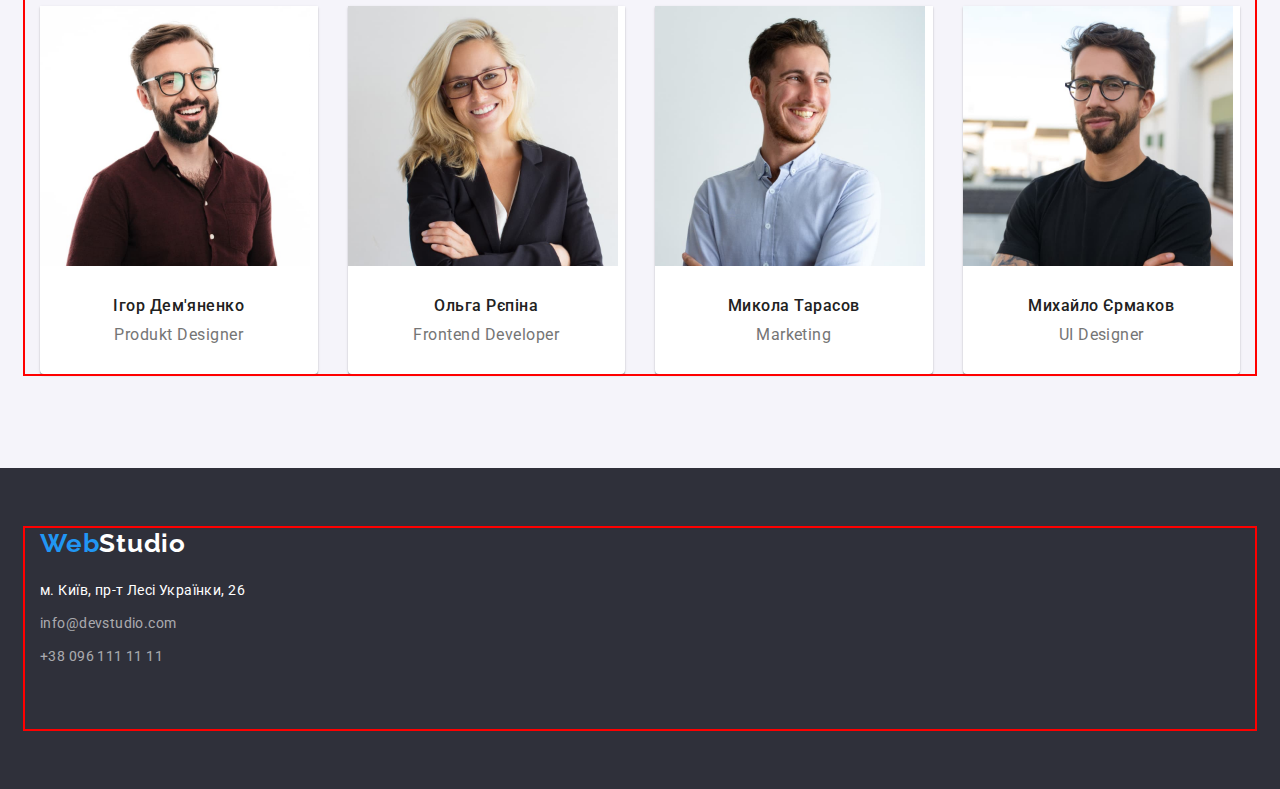
==== commit 318a99ab: "Finalna chastyna Index" ====
--- a/index.html
+++ b/index.html
@@ -35,14 +35,14 @@
     </header> 
     <main>
       <section class="hero">
-        <div class="container">
+        <div class="container hero-container">
           <h1 class="hero-title">Ефективні рішення для вашого бізнесу</h1>
           <button type="button" class="button-hero">Замовити послугу</button>
         </div>              
       </section>
      
       <section class="section">
-        <div class="container container-section">
+        <div class="container">
         <h2 style="visibility: hidden; font-size: 0px">Особливості</h2>       
           <ul class="list-section list">
             <li class="item-section">
@@ -78,7 +78,7 @@
       </section>
 
       <!-- Чим ми займаємось   -->
-      <section class="profile">        
+      <section class="section profile">        
         <div class="container">
           <h2 class="section-profile">Чим ми займаємося</h2> 
           <ul class="container-teams list">
@@ -103,7 +103,7 @@
         
       </section>
       <!-- Наша команда  -->     
-      <section class="teams">
+      <section class="section teams">
         <div class="container">
           <h2 class="teams-title">Наша команда</h2>          
             <ul class="container-teams list">
@@ -112,40 +112,45 @@
                   src="./images/demyanenko.jpg"
                   alt="Ігор Дем'яненко"
                   width="270"
-                  height="260"
-                >
-                <h3 class="section-teams">Ігор Дем'яненко</h3>
-                <p class="text-teams" lang="en">Produkt Designer</p>
+                  height="260">
+                <div class="teams-tetle">
+                  <h3 class="section-teams">Ігор Дем'яненко</h3>
+                  <p class="text-teams" lang="en">Produkt Designer</p>
+                </div>
+               
               </li>
               <li class="link-teams">
                 <img
                   src="./images/repina.jpg"
                   alt="Ольга Рєпіна"
                   width="270"
-                  height="260"
-                >
-                <h3 class="section-teams">Ольга Рєпіна</h3>
-                <p class="text-teams" lang="en">Frontend Developer</p>
+                  height="260">
+                  <div class="teams-tetle">
+                    <h3 class="section-teams">Ольга Рєпіна</h3>
+                    <p class="text-teams" lang="en">Frontend Developer</p>
+                  </div>                                 
               </li>
               <li class="link-teams">
                 <img
                   src="./images/tarasov.jpg"
                   alt="Микола Тарасов"
                   width="270"
-                  height="260"
-                >
-                <h3 class="section-teams">Микола Тарасов</h3>
-                <p class="text-teams" lang="en">Marketing</p>
+                  height="260">
+                <div class="teams-tetle">
+                  <h3 class="section-teams">Микола Тарасов</h3>
+                  <p class="text-teams" lang="en">Marketing</p> 
+                </div>
               </li>
               <li class="link-teams">
                 <img
                   src="./images/yermakov.jpg"
                   alt="Михайло Єрмаков"
                   width="270"
-                  height="260"
-                >
-                <h3 class="section-teams">Михайло Єрмаков</h3>
-                <p class="text-teams" lang="en">UI Designer</p>
+                  height="260"                >
+                <div class="teams-tetle">
+                  <h3 class="section-teams">Михайло Єрмаков</h3>
+                  <p class="text-teams" lang="en">UI Designer</p>                  
+                </div>                
               </li>
             </ul>       
         </div>        
@@ -154,25 +159,21 @@
     <!--   FOOTER   -->
     <footer class="footer">
       <div class="container footer-container">
-        <div class="footer-container">
+        <div class="container-logo">
           <a href="#" class="logofooter">Web<span class="logo-footer">Studio</span></a>
         </div>
-        <address>
+        <address class="container-adres-footer">
         <ul class="footer-link list">
-          <li class="item">м. Київ, пр-т Лесі Українки, 26</li>
+          <li class="item-footer">м. Київ, пр-т Лесі Українки, 26</li>
           <li>
-            <a class="link" href="mailto:info@devstudio.com"
-              >info@devstudio.com</a
-            >
+            <a class="link" href="mailto:info@devstudio.com">info@devstudio.com</a>
           </li>
           <li>
             <a class="link-tel" href="tel:+380961111111">+38 096 111 11 11</a>
           </li>
         </ul>
-      </address>
-
-      </div>
-      
+        </address>
+      </div>      
     </footer>
   </body>
 </html>
--- a/css/styles.css
+++ b/css/styles.css
@@ -71,6 +71,8 @@
 
 
 .logo {
+    display: inline-block;
+    min-width: 145px;
     font-family: 'Raleway';
     font-style: normal;
     font-weight: 700;
@@ -80,7 +82,7 @@
     color: var(--accent-color);
     text-decoration: none;
     margin-right: 93px;
-    width: 145px;     
+        
 }
 
 .logo-studio {
@@ -93,13 +95,13 @@
     color: #000000;
 }
    
-.header-nav{    
+.header-nav{ 
+    display: inline-block;   
     width: 281px;
     justify-content:space-between;
-}
-.nav{
-    margin-right: auto;
-}
+    margin-right: 344px;
+}
+
 
 .header-nav,
 .auth-nav,
@@ -108,10 +110,7 @@
     align-items: center;
 }
 
-.link-tel{
-    max-width: 122px;  
-    white-space: normal;  
-}
+
 
 .header-nav a,
 .auth-nav a,
@@ -151,7 +150,12 @@
 .auth-nav .link:focus {
     color: var(--accent-color);
 }
+
+
+
 .link-tel {
+    display: inline-block;
+    min-width: 122px;
     font-style: normal;
     font-weight: 500;
     font-size: 14px;
@@ -195,15 +199,17 @@
 
 
 /*--------------Hero-------------*/
-.hero{
-    
+.hero {    
     background: #2F303A;
-    text-align: center;
-    height: 600px;
-    padding-top: 200px;              
-}
-
-
+    text-align: center;    
+    padding-top: 200px;
+    padding-bottom: 200px;              
+}
+
+.hero-container{
+    align-items: center;
+
+}
 
 .hero-title{    
     width: 693px;
@@ -212,8 +218,10 @@
     line-height: 1.3636;
     letter-spacing: 0.06em;
     text-transform: uppercase;
-    color: #FFFFFF;
-    margin: 0px auto 30px;
+    align-items: center; 
+    color: #FFFFFF;    
+    margin:0 auto;
+    margin-bottom:  30px;
 }
 
 
@@ -313,19 +321,14 @@
 }
 */
 .section {
-    display: block;
-    background: #F5F5F5;
-}
-
-.container-section {    
-    padding-top: 94px;
-    padding-bottom: 94px;
-}
-
-.list-section{
+    padding: 94px 0;
+}
+
+
+
+.list-section {
     display: flex;
     align-items: start;
-    border-box: 270px;
     gap: 30px;
 }
 
@@ -340,9 +343,8 @@
 
 
 /*--------------Чим ми займаємось--------------*/
-.profile{
-    display: block;
-   background: #f5f5f5;   
+.profile {
+    padding-top: 0;   
 }
 
 
@@ -372,7 +374,6 @@
 }
 /*---------------Наша команда---------------*/
 .teams {
-    display: block;
     background: #F5F4FA;
 }
 
@@ -383,15 +384,13 @@
     text-align: center;
     letter-spacing: 0.03em;   
     color: var(--title-text-color);
-    padding-top: 94px;
-    padding-bottom: 50px;
+    margin-bottom: 30px;   
 }
 
 .container-teams {
     display: flex;
     align-items: start;
     gap: 30px;
-    padding-bottom: 94px;
 }
 .link-teams {
     background: #FFFFFF;    
@@ -408,9 +407,11 @@
     line-height: 1,1875;
     text-align: center;
     letter-spacing: 0.03em;
-    color: var(--title-text-color);
-    padding-top: 30px;
+    color: var(--title-text-color);    
     padding-bottom: 10px;
+}
+.teams-tetle{
+    padding: 30px 0;
 }
 
 .text-teams {
@@ -432,6 +433,8 @@
 
 .footer {
     background-color:#2F303A;
+    padding: 60px 0;
+    
 }
 
 .footer-container {
@@ -439,9 +442,19 @@
     flex-direction: column;
 }
 
-
+.container-logo{    
+    display: inline-block;
+    width: 145px;
+    margin-top: 0;
+    margin-bottom: 20px;   
+}
+.container-adres-footer{
+    display: border-blok;
+    width: 231px;
+    margin-bottom: 60px;
+}
 .logofooter {
-    display: block;
+    display: inline-block;
     width: 145px;
     font-family: 'Raleway';
     font-style: normal;
@@ -450,9 +463,7 @@
     line-height: 1.1923;
     letter-spacing: 0.03em;
     color: var(--accent-color);
-    text-decoration: none;
-    padding-top: 60px;
-    padding-bottom: 20px;        
+    text-decoration: none;    
 }
 
 
@@ -468,16 +479,28 @@
 
 }
 
-.footer-link .item {
+.item-footer {
+    display: inline-block;
     font-weight: 400;
     font-style: normal;
     font-size: 14px;    
     line-height: 1.7142;
     letter-spacing: 0.03em;
     color: var(--primary--white-color);
-}
-
-.footer-link .link ,
+    margin-bottom: 9px;
+}
+
+.footer-link .link {
+    display: inline-block;
+    font-weight: 400;
+    font-style: normal;
+    font-size: 14px;
+    line-height: 1.7142;
+    letter-spacing: 0.03em;
+    color: rgba(255, 255, 255, 0.6);
+    margin-bottom: 9px;
+}
+
 .footer-link .link-tel {
     font-weight: 400;
     font-style: normal;
@@ -487,13 +510,13 @@
     color: rgba(255, 255, 255, 0.6);
 }
 
-.footer-link .item:hover,
+.item-footer:hover,
 .footer-link .link:hover,
 .footer-link .link-tel:hover {
     color: var(--button-active-color);
 }
 
-.footer-link .item:focus,
+.item-footer:focus,
 .footer-link .link:focus,
 .footer-link .link-tel:focus {
     color: var(--button-active-color);
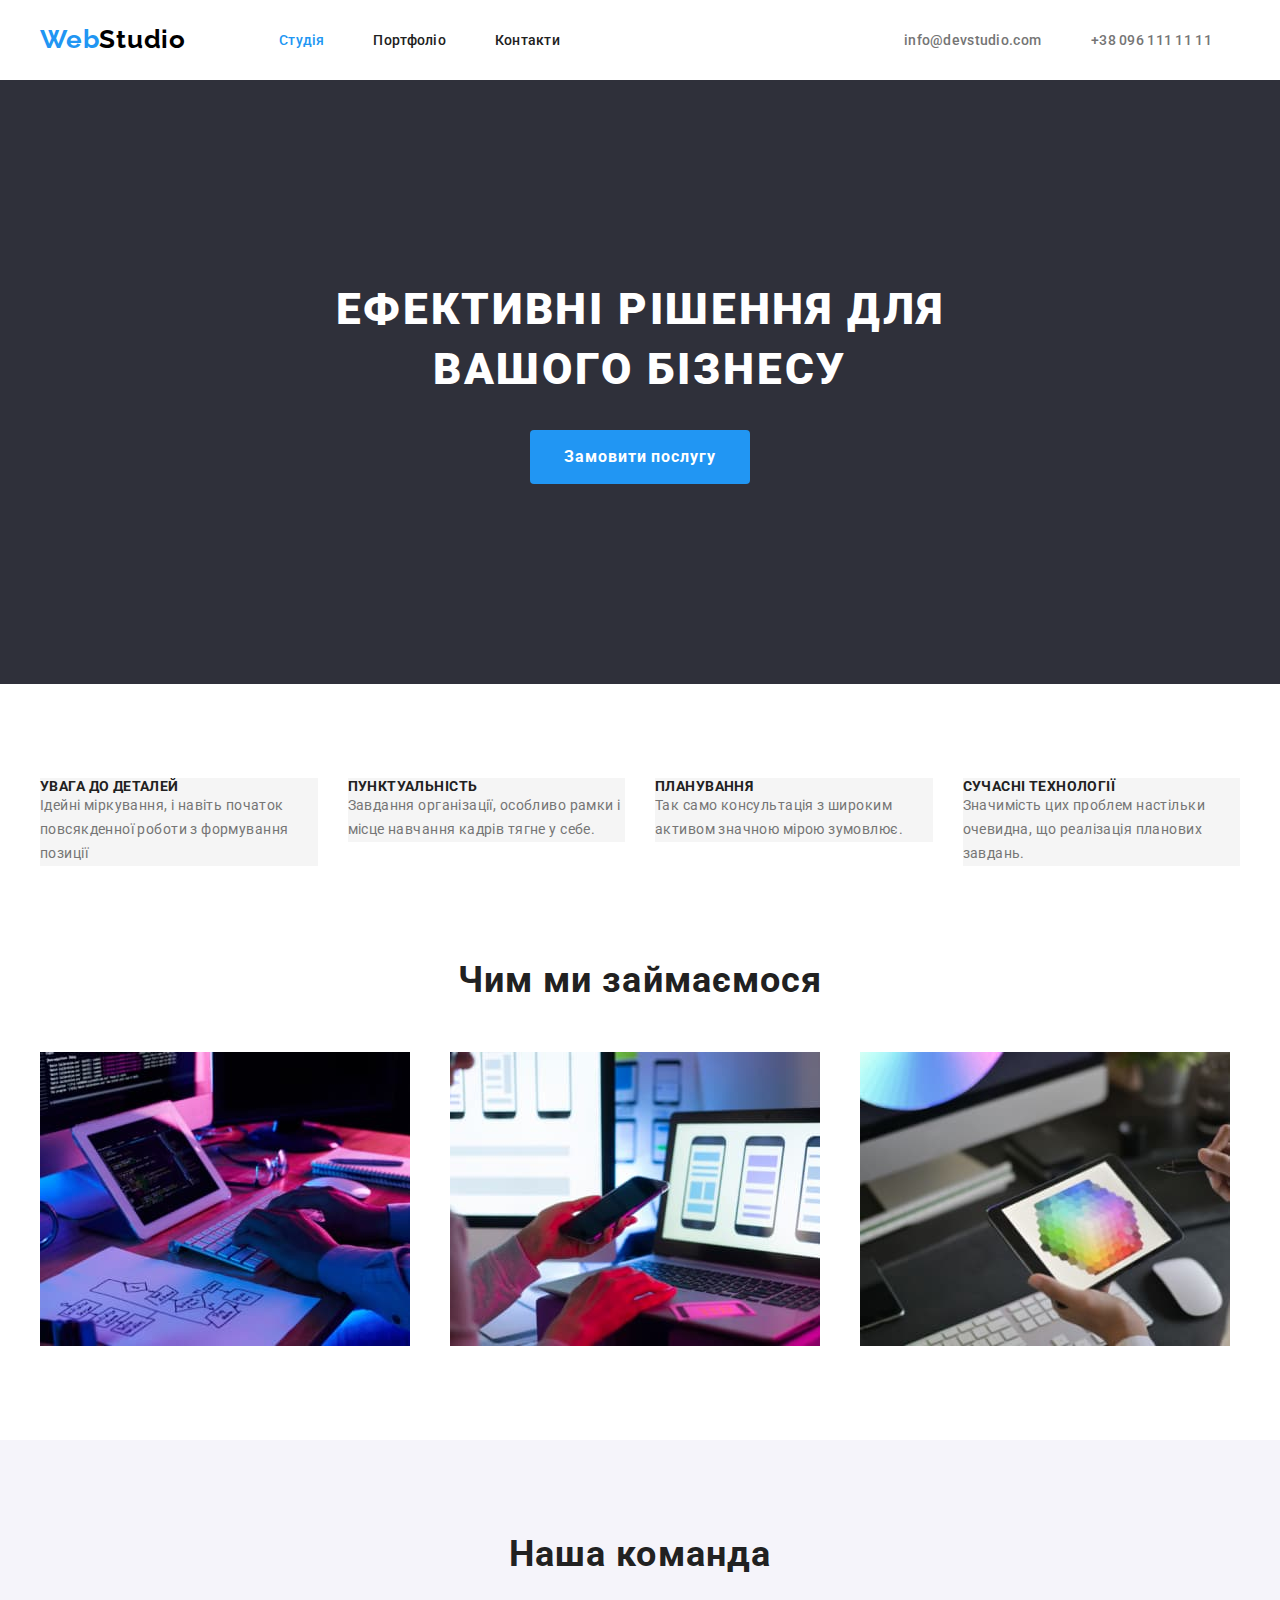
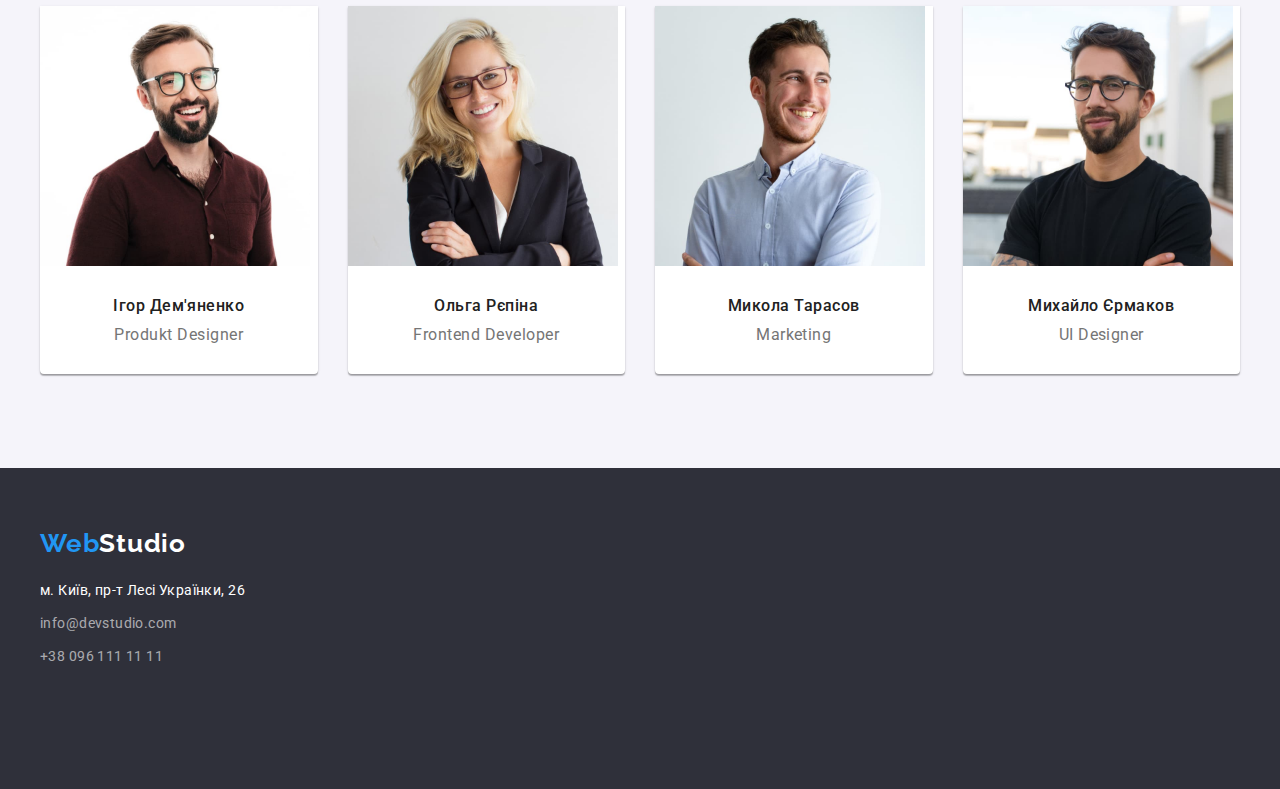
==== commit e15010b6: "Finalna" ====
--- a/index.html
+++ b/index.html
@@ -82,16 +82,16 @@
         <div class="container">
           <h2 class="section-profile">Чим ми займаємося</h2> 
           <ul class="container-teams list">
-            <li class="link-portfolio">
+            <li class="link-profile">
               <img src="./images/programer.jpg" alt="Програмування" width="370" height="294" >
             </li>
-            <li class="link-portfolio">
+            <li class="link-profile">
               <img
                 src="./images/developing-application.jpg" alt="Розробнка мобільних додатків"
                 width="370"
                 height="294">
               </li>
-              <li class="link-portfolio">
+              <li class="link-profile">
                 <img
                   src="./images/artist-webdesign.jpg"
                   alt="Веб дизайн"
--- a/css/styles.css
+++ b/css/styles.css
@@ -46,7 +46,7 @@
     padding-left: 15px;
     padding-right: 15px;
     margin: 0 auto;
-    outline: 2px solid red;  
+    /*outline: 2px solid red; */ 
 }
 
    
@@ -60,12 +60,6 @@
     margin:0 auto;
     padding-top: 24px;
     padding-bottom: 25px;
-}
-
-
-.header-container { 
-    display: flex;
-    align-items: center;
 }
 
 
@@ -320,7 +314,8 @@
     color: var(--title-text-color);
 }
 */
-.section {
+.section,
+.portfolio {
     padding: 94px 0;
 }
 
@@ -368,7 +363,7 @@
 }
 
 
-.link-portfolio {
+.link-profile {
     display: block;
     flex-basis: calc((100% - 60px) / 3);
 }
@@ -443,7 +438,7 @@
 }
 
 .container-logo{    
-    display: inline-block;
+    display: block;
     width: 145px;
     margin-top: 0;
     margin-bottom: 20px;   
@@ -522,6 +517,15 @@
     color: var(--button-active-color);
 }
 /*--     Potrfoliuo    --*/
+
+.container-filter-portfolio {
+    padding-bottom: 16px;
+}
+
+
+.container-portfolio {
+    padding-top: 34px;
+}
 
 
 .button-portfolio {
@@ -549,29 +553,22 @@
 }
 
 
-.item-portfolio {
-    margin: 0 auto;
-}
-
-
-.portfolio-container { 
+
+
+
+.portfolio-filters { 
     display: flex;     
-    justify-content: center;    
-}
+    justify-content: center;
+    gap: 8px;    
+}
+
 
  .button-portfolio {
     background: #F5F4FA;
     border-radius: 4px;
     border-color: transparent;    
     align-items: center;
-}
-
-.portfolio-container li{
-    margin-right: 8px;
-}
-
-.portfolio-container li:last-child {
-    margin-right: 0;
+    flex-basis: calc(100%-32 / 5);
 }
 
 .section-portfolio {
@@ -579,12 +576,35 @@
     font-size: 18px;
     line-height: 2;
     letter-spacing: 0.06em;
-    color: var(--title-text-color)
-}
+    color: var(--title-text-color);
+    margin-bottom: 4px;
+}
+
+
 
 .text-portfolio {
     font-size: 16px;
     line-height: 1.875;
     letter-spacing: 0.03em;
     color: var(--primary-text-color);
+}
+.items-portfolio {
+    display: flex;
+    flex-wrap: wrap;
+    gap: 30px;
+}
+
+
+.link-portfolio{
+    background: var(--primary--white-color);
+    width: calc(100%-60px) / 3 ;
+    /*border: 1px solid #EEEEEE;*/  
+
+}
+
+.tetle-portfolio{
+    display: block;
+    padding-top: 20px;
+    padding-left: 35px;
+    
 }